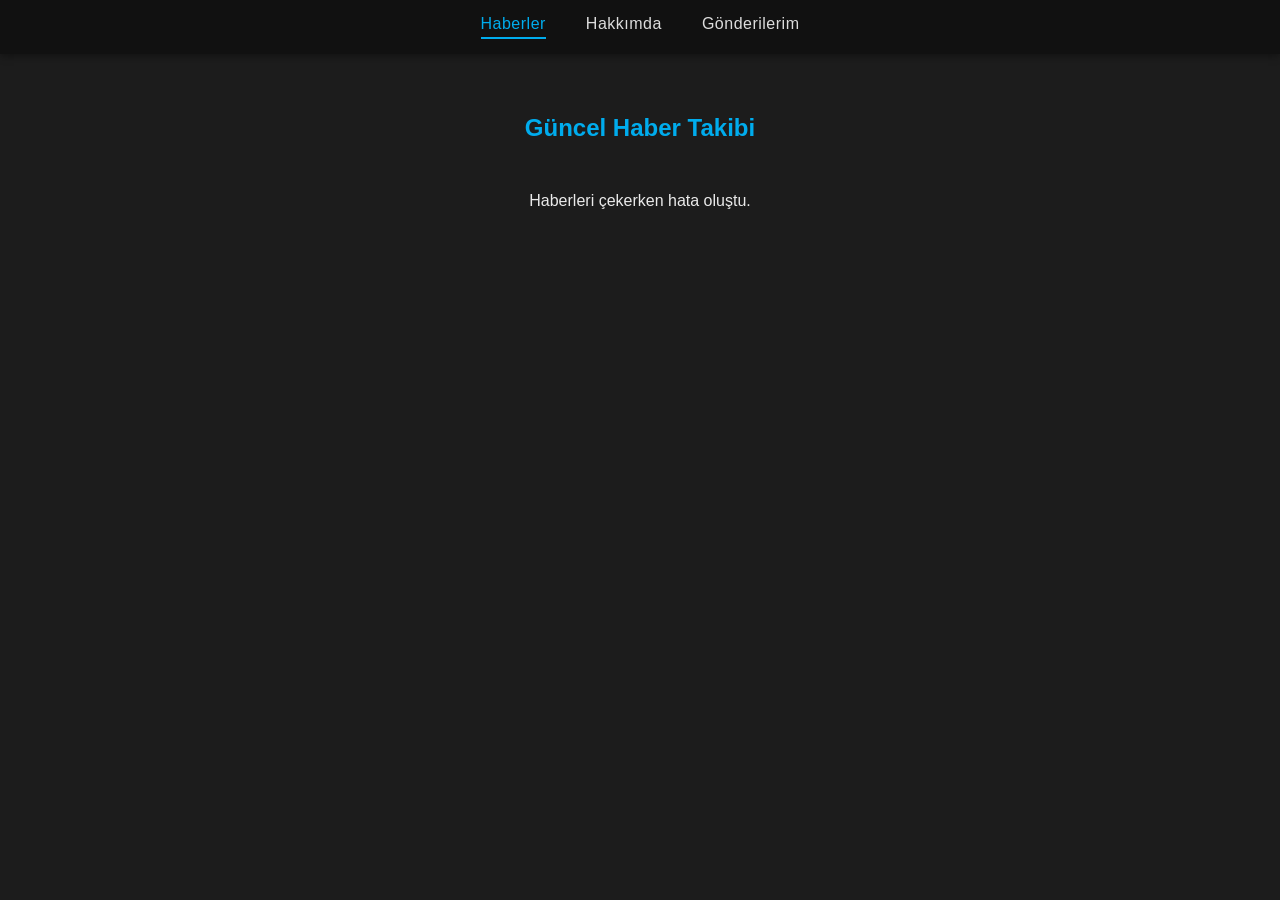
==== index.html @ 0c480c76 "Update index.html" ====
<!DOCTYPE html>
<html lang="tr">
<head>
  <meta charset="UTF-8">
  <meta name="viewport" content="width=device-width, initial-scale=1.0">
  <title>Hamza Dönmez</title>
  <style>
    /* GENEL TARZ */
    body {
      margin: 0;
      font-family: "Inter", "Segoe UI", Arial, sans-serif;
      background-color: #1c1c1c;
      color: #eaeaea;
    }

    /* ÜST BAR */
    nav {
      background-color: #111;
      padding: 15px 40px;
      display: flex;
      justify-content: center;
      align-items: center;
      box-shadow: 0 2px 8px rgba(0,0,0,0.4);
      position: sticky;
      top: 0;
      z-index: 100;
    }

    nav ul {
      list-style: none;
      display: flex;
      gap: 40px;
      margin: 0;
      padding: 0;
    }

    nav ul li {
      cursor: pointer;
      font-weight: 500;
      letter-spacing: 0.5px;
      transition: color 0.3s, transform 0.2s;
      color: #ddd;
    }

    nav ul li:hover {
      color: #00aced;
      transform: translateY(-2px);
    }

    nav ul li.active {
      color: #00aced;
      border-bottom: 2px solid #00aced;
      padding-bottom: 4px;
    }

    /* İÇERİK */
    .content {
      max-width: 1000px;
      margin: 60px auto;
      padding: 0 20px;
      text-align: center;
    }

    section {
      display: none;
      animation: fadeIn 0.4s ease;
    }

    section.active {
      display: block;
    }

    @keyframes fadeIn {
      from {opacity: 0;}
      to {opacity: 1;}
    }

    /* HABERLER */
    .news {
      display: grid;
      grid-template-columns: repeat(auto-fit, minmax(280px, 1fr));
      gap: 25px;
      margin-top: 30px;
    }

    .news-item {
      background: #2a2a2a;
      border-radius: 12px;
      padding: 20px;
      text-align: left;
      box-shadow: 0 3px 10px rgba(0,0,0,0.3);
      transition: transform 0.2s, background 0.2s;
    }

    .news-item:hover {
      background: #333;
      transform: translateY(-4px);
    }

    .news-item h3 {
      margin-top: 0;
      color: #00aced;
    }

    .news-item a {
      color: #00aced;
      text-decoration: none;
    }

    .news-item img {
      width: 100%;
      border-radius: 10px;
      margin-top: 10px;
    }

    .news-item p {
      color: #ccc;
      line-height: 1.4em;
    }

    h1 {
      color: #00aced;
      font-weight: 600;
      margin-bottom: 20px;
    }

    p {
      line-height: 1.6em;
    }
  </style>
</head>
<body>

  <nav>
    <ul>
      <li class="active" data-target="home">Haberler</li>
      <li data-target="about">Hakkımda</li>
      <li data-target="posts">Gönderilerim</li>
    </ul>
  </nav>

  <div class="content">
    <section id="home" class="active">
      <h1>Güncel Haber Takibi</h1>
      <div class="news" id="news"></div>
    </section>

    <section id="about">
      <h1>Hakkımda</h1>
      <p>Ben Hamza Dönmez. 21 yaşındayım. Erzincan Üniversitesi Bilgisayar Programcılığı okuyorum. Programlamaya, oyun geliştirmeye ve veri analistliğine ilgim var. Kendimi bu alanlarda geliştirmeye çalışıyorum.</p>
    </section>

    <section id="posts">
      <h1>Gönderilerim</h1>
      <a href="https://github.com/HamzaDonmez/Gemini-Voice-AI-Assistant" target="_blank">Gemini AI Voice Assistant</a><br>
      <a href="https://github.com/HamzaDonmez/GEMAID" target="_blank">GEMAID</a>
    </section>
  </div>

  <script>
    // --- SEKME GEÇİŞLERİ ---
    const navItems = document.querySelectorAll("nav ul li");
    const sections = document.querySelectorAll("section");

    navItems.forEach(item => {
      item.addEventListener("click", () => {
        navItems.forEach(i => i.classList.remove("active"));
        item.classList.add("active");

        const target = item.dataset.target;
        sections.forEach(sec => {
          sec.classList.remove("active");
          if (sec.id === target) sec.classList.add("active");
        });
      });
    });

    // --- WORLDNEWSAPI İLE HABERLER ---
    const newsContainer = document.getElementById("news");

    async function fetchNews() {
      const API_KEY = "bf2fea9112834c2fb6b176d1b95b6057"
      const url = `https://api.worldnewsapi.com/search-news?api-key=${API_KEY}&source-country=tr&language=tr&text=uzay%20OR%20teknoloji%20OR%20yapay%20zeka`;

      try {
        const res = await fetch(url);
        const data = await res.json();

        if (!data.news || data.news.length === 0) {
          newsContainer.innerHTML = "<p>Haber bulunamadı.</p>";
          return;
        }

        newsContainer.innerHTML = data.news.map(article => `
          <div class="news-item">
            <h3><a href="${article.url}" target="_blank">${article.title}</a></h3>
            <p>${article.text ? article.text.slice(0, 180) + "..." : ""}</p>
            ${article.image ? `<img src="${article.image}" alt="">` : ""}
          </div>
        `).join("");

      } catch (err) {
        console.error(err);
        newsContainer.innerHTML = "<p>Haberleri çekerken hata oluştu.</p>";
      }
    }

    fetchNews();
    setInterval(fetchNews, 600000);
  </script>

</body>
</html>
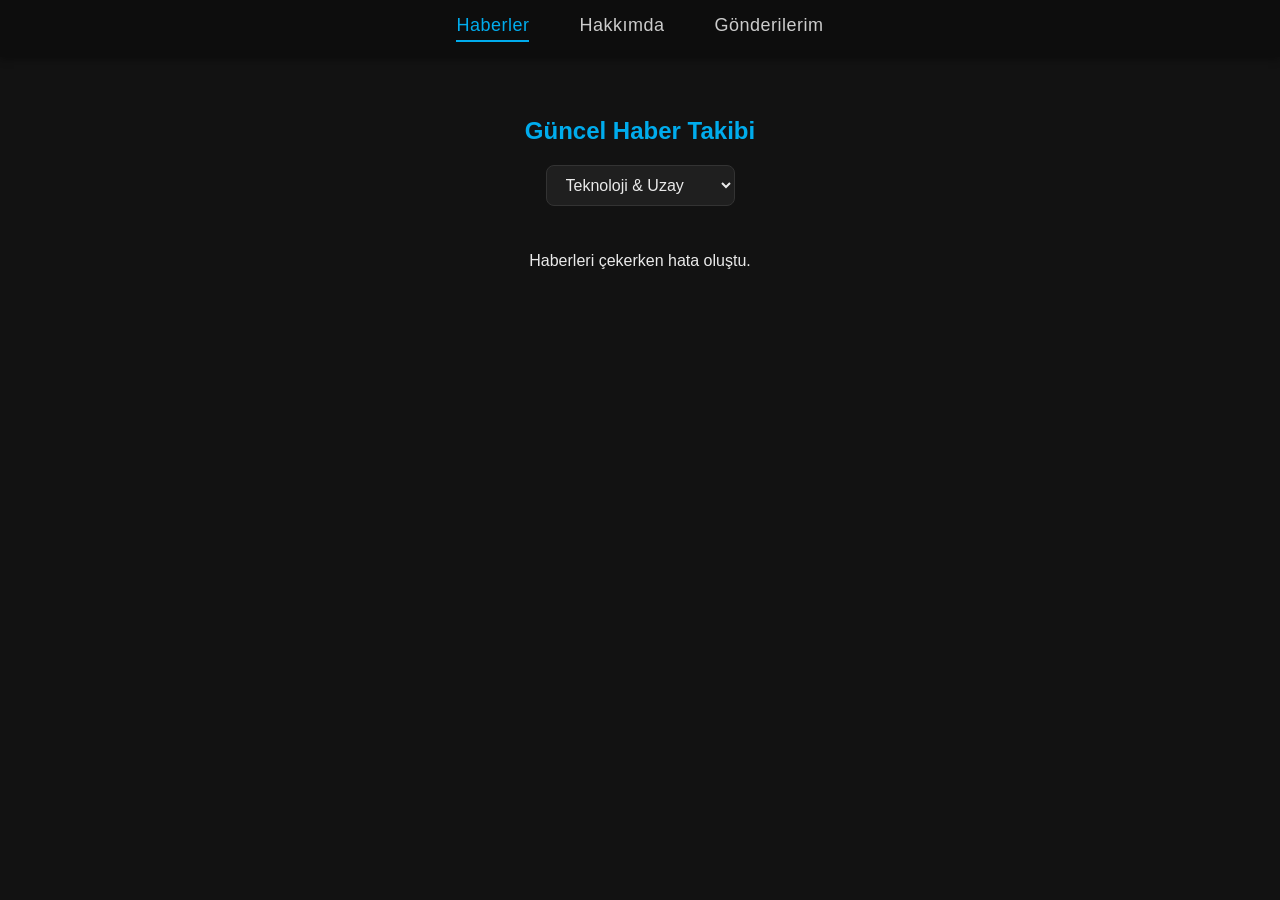
==== commit 8cbe29b9: "Update index.html" ====
--- a/index.html
+++ b/index.html
@@ -5,17 +5,15 @@
   <meta name="viewport" content="width=device-width, initial-scale=1.0">
   <title>Hamza Dönmez</title>
   <style>
-    /* GENEL TARZ */
     body {
       margin: 0;
       font-family: "Inter", "Segoe UI", Arial, sans-serif;
-      background-color: #1c1c1c;
+      background-color: #121212;
       color: #eaeaea;
     }
 
-    /* ÜST BAR */
     nav {
-      background-color: #111;
+      background-color: #0d0d0d;
       padding: 15px 40px;
       display: flex;
       justify-content: center;
@@ -29,7 +27,7 @@
     nav ul {
       list-style: none;
       display: flex;
-      gap: 40px;
+      gap: 50px;
       margin: 0;
       padding: 0;
     }
@@ -39,7 +37,8 @@
       font-weight: 500;
       letter-spacing: 0.5px;
       transition: color 0.3s, transform 0.2s;
-      color: #ddd;
+      color: #ccc;
+      font-size: 18px;
     }
 
     nav ul li:hover {
@@ -53,9 +52,8 @@
       padding-bottom: 4px;
     }
 
-    /* İÇERİK */
     .content {
-      max-width: 1000px;
+      max-width: 900px;
       margin: 60px auto;
       padding: 0 20px;
       text-align: center;
@@ -75,25 +73,37 @@
       to {opacity: 1;}
     }
 
-    /* HABERLER */
+    .filter {
+      margin-bottom: 25px;
+    }
+
+    .filter select {
+      background: #1f1f1f;
+      color: #eaeaea;
+      border: 1px solid #333;
+      padding: 10px 15px;
+      border-radius: 8px;
+      font-size: 16px;
+    }
+
     .news {
-      display: grid;
-      grid-template-columns: repeat(auto-fit, minmax(280px, 1fr));
+      display: flex;
+      flex-direction: column;
       gap: 25px;
       margin-top: 30px;
     }
 
     .news-item {
-      background: #2a2a2a;
+      background: #1e1e1e;
       border-radius: 12px;
-      padding: 20px;
+      padding: 25px;
       text-align: left;
       box-shadow: 0 3px 10px rgba(0,0,0,0.3);
       transition: transform 0.2s, background 0.2s;
     }
 
     .news-item:hover {
-      background: #333;
+      background: #252525;
       transform: translateY(-4px);
     }
 
@@ -110,12 +120,13 @@
     .news-item img {
       width: 100%;
       border-radius: 10px;
-      margin-top: 10px;
+      margin-top: 15px;
     }
 
     .news-item p {
-      color: #ccc;
-      line-height: 1.4em;
+      color: #bbb;
+      line-height: 1.6em;
+      margin-top: 8px;
     }
 
     h1 {
@@ -124,9 +135,6 @@
       margin-bottom: 20px;
     }
 
-    p {
-      line-height: 1.6em;
-    }
   </style>
 </head>
 <body>
@@ -142,6 +150,17 @@
   <div class="content">
     <section id="home" class="active">
       <h1>Güncel Haber Takibi</h1>
+
+      <div class="filter">
+        <select id="categorySelect">
+          <option value="uzay OR teknoloji OR yapay zeka">Teknoloji & Uzay</option>
+          <option value="bilim OR keşif OR araştırma">Bilim</option>
+          <option value="programlama OR yazılım OR kodlama">Programlama</option>
+          <option value="yapay zeka OR makine öğrenmesi OR robotik">Yapay Zeka</option>
+          <option value="internet OR siber güvenlik OR dijital">İnternet & Güvenlik</option>
+        </select>
+      </div>
+
       <div class="news" id="news"></div>
     </section>
 
@@ -158,7 +177,6 @@
   </div>
 
   <script>
-    // --- SEKME GEÇİŞLERİ ---
     const navItems = document.querySelectorAll("nav ul li");
     const sections = document.querySelectorAll("section");
 
@@ -166,7 +184,6 @@
       item.addEventListener("click", () => {
         navItems.forEach(i => i.classList.remove("active"));
         item.classList.add("active");
-
         const target = item.dataset.target;
         sections.forEach(sec => {
           sec.classList.remove("active");
@@ -175,12 +192,12 @@
       });
     });
 
-    // --- WORLDNEWSAPI İLE HABERLER ---
     const newsContainer = document.getElementById("news");
-
-    async function fetchNews() {
-      const API_KEY = "bf2fea9112834c2fb6b176d1b95b6057"
-      const url = `https://api.worldnewsapi.com/search-news?api-key=${API_KEY}&source-country=tr&language=tr&text=uzay%20OR%20teknoloji%20OR%20yapay%20zeka`;
+    const categorySelect = document.getElementById("categorySelect");
+
+    async function fetchNews(topic) {
+      const API_KEY = "bf2fea9112834c2fb6b176d1b95b6057";
+      const url = `https://api.worldnewsapi.com/search-news?api-key=${API_KEY}&source-country=tr&language=tr&text=${encodeURIComponent(topic)}`;
 
       try {
         const res = await fetch(url);
@@ -194,7 +211,7 @@
         newsContainer.innerHTML = data.news.map(article => `
           <div class="news-item">
             <h3><a href="${article.url}" target="_blank">${article.title}</a></h3>
-            <p>${article.text ? article.text.slice(0, 180) + "..." : ""}</p>
+            <p>${article.text ? article.text.slice(0, 220) + "..." : ""}</p>
             ${article.image ? `<img src="${article.image}" alt="">` : ""}
           </div>
         `).join("");
@@ -205,8 +222,12 @@
       }
     }
 
-    fetchNews();
-    setInterval(fetchNews, 600000);
+    categorySelect.addEventListener("change", (e) => {
+      fetchNews(e.target.value);
+    });
+
+    fetchNews(categorySelect.value);
+    setInterval(() => fetchNews(categorySelect.value), 600000);
   </script>
 
 </body>
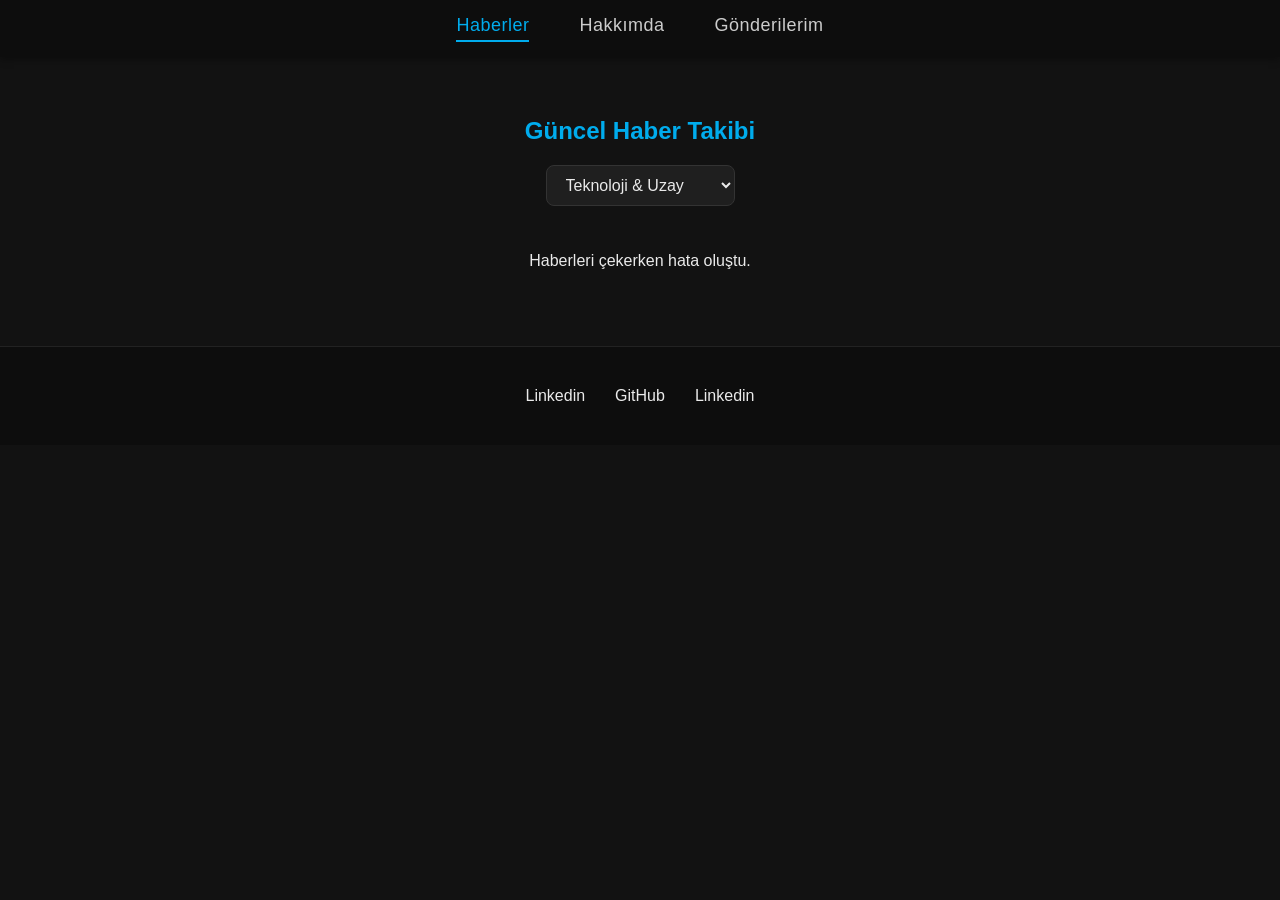
==== commit 060f293d: "Enhance index.html with project cards and footer links Added project cards for Gemini AI Voice Assis" ====
--- a/index.html
+++ b/index.html
@@ -134,7 +134,57 @@
       font-weight: 600;
       margin-bottom: 20px;
     }
-
+    .project-card{
+      background: #1e1e1e;
+      border-radius: 10px;
+      padding: 20px;
+      margin: 15px 0;
+      box-shadow: 0 3px 8px rgb(0,0,0,0.3);
+      transition: all 0.2s ease;
+      text-align: left;
+    }
+    .project-card:hover{
+      background: #252525;
+      transform: translateY(-3px);
+    }
+    .project-card a{
+      color: #**aced;
+      font-weight: 600;
+      font-size: 18px;
+      text-decoration: none;
+    }
+    .project-card p {
+      color: #bbb;
+      margin-top : 6px;
+      font-size: 15px;
+    }
+    footer{
+      background: #0d0d0d;
+      text-align: center;
+      padding: 40px 20px;
+      margin-top: 60px;
+      border-top: 1px solid #222;
+    }
+    footer h2{
+      color: #00aced;
+      font-weight: 600;
+      margin-bottom: 15px;
+    }
+    footer .links{
+      display: flex;
+      justify-content: center;
+      gap: 30px;
+      flex-wrap: wrap;
+    }
+    footer .links a {
+      color: #eaeaea;
+      text-decoration: none;
+      font-size: 16px;
+      transition: color 0.2s;
+    }
+    footer .links a:hover {
+    color: #00aced;
+    }
   </style>
 </head>
 <body>
@@ -171,8 +221,13 @@
 
     <section id="posts">
       <h1>Gönderilerim</h1>
-      <a href="https://github.com/HamzaDonmez/Gemini-Voice-AI-Assistant" target="_blank">Gemini AI Voice Assistant</a><br>
-      <a href="https://github.com/HamzaDonmez/GEMAID" target="_blank">GEMAID</a>
+      <div class= "project-card">
+        <a href="https://github.com/HamzaDonmez/Gemini-Voice-AI-Assistant" target="_blank"> Gemini AI Voice Assistant </a>
+        <p> Yapay Zeka Tabanlı Sesli Asistan Projesi</p>
+      </div>
+      <div class= "project-card">
+        <a href="https://github.com/HamzaDonmez/GEMAID" target="_blank">GEMAID</a>
+        <p>Yapay Zeka Asistan</p>
     </section>
   </div>
 
@@ -230,5 +285,11 @@
     setInterval(() => fetchNews(categorySelect.value), 600000);
   </script>
 
+  <footer>
+    <div class="links">
+      <a href=https:"//www.linkedin.com/in/hamza-d%C3%B6nmez-4907b9383">Linkedin</a>
+      <a href=https:"https://github.com/HamzaDonmez">GitHub</a>
+      <a href=https:"mailto:hamzadonmez53@gmail.com">Linkedin</a>
+  </footer>
 </body>
 </html>
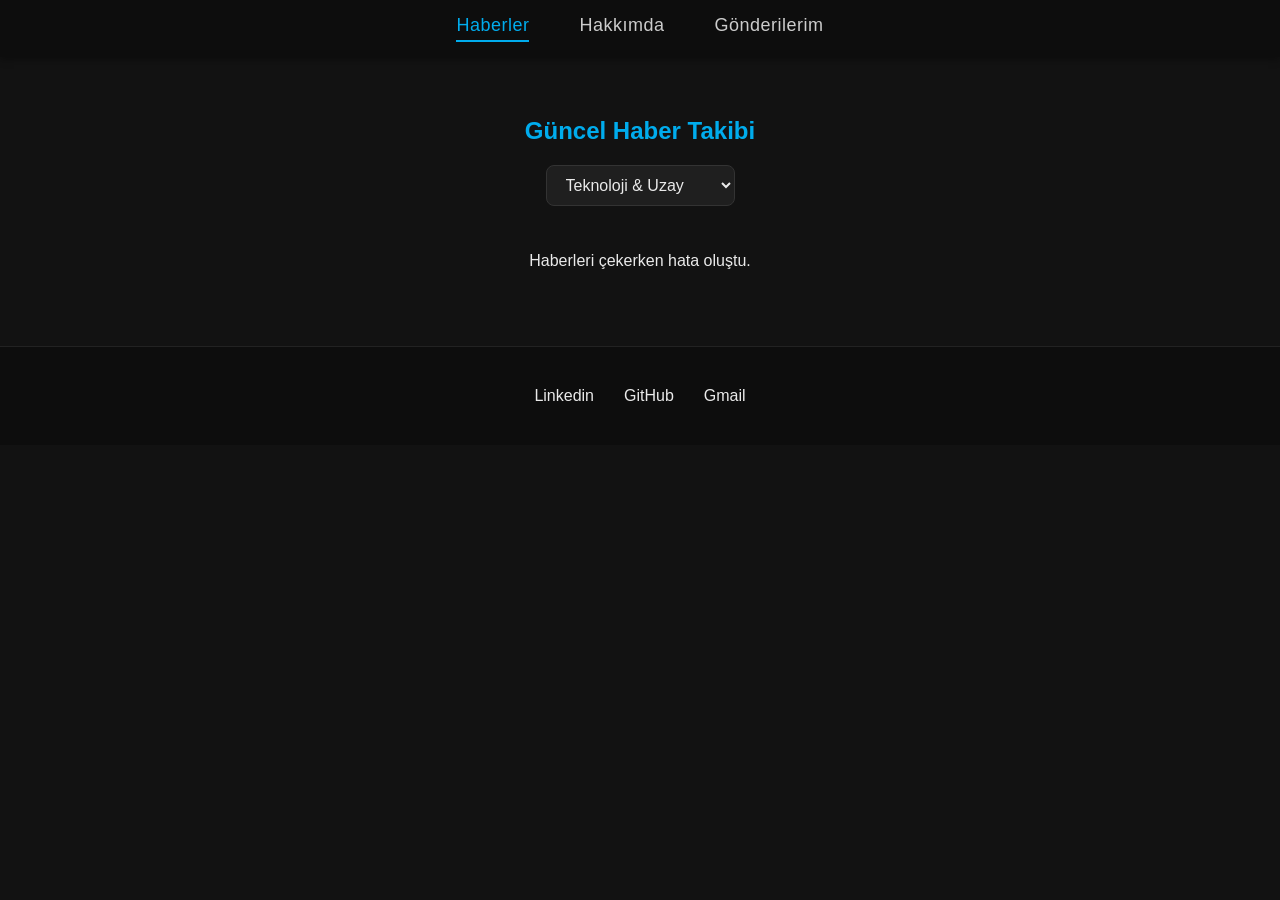
==== commit f24b7ffa: "Update index.html" ====
--- a/index.html
+++ b/index.html
@@ -289,7 +289,7 @@
     <div class="links">
       <a href=https:"//www.linkedin.com/in/hamza-d%C3%B6nmez-4907b9383">Linkedin</a>
       <a href=https:"https://github.com/HamzaDonmez">GitHub</a>
-      <a href=https:"mailto:hamzadonmez53@gmail.com">Linkedin</a>
+      <a href=https:"mailto:hamzadonmez53@gmail.com">Gmail</a>
   </footer>
 </body>
 </html>
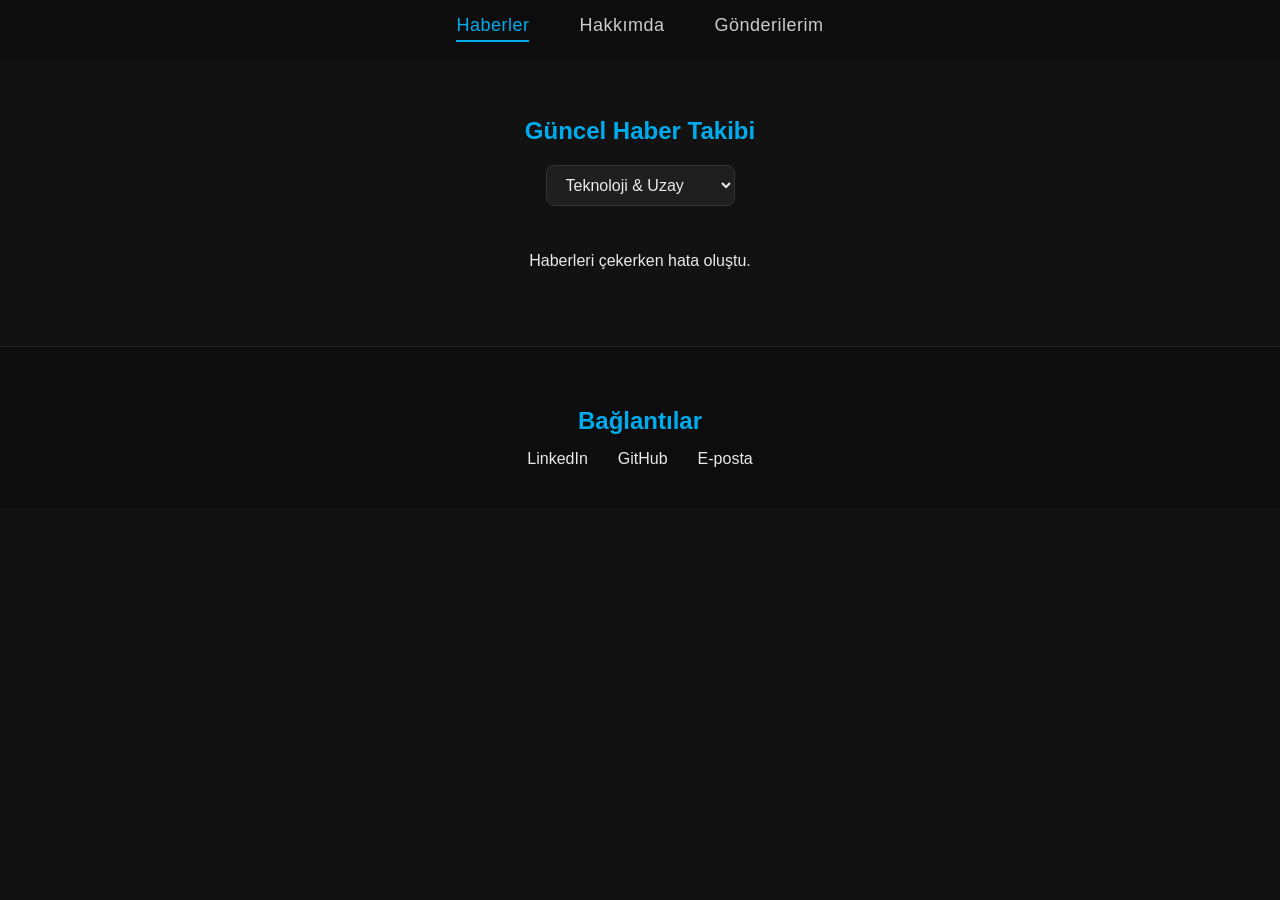
==== commit 9acf6c36: "Update index.html" ====
--- a/index.html
+++ b/index.html
@@ -285,11 +285,13 @@
     setInterval(() => fetchNews(categorySelect.value), 600000);
   </script>
 
-  <footer>
-    <div class="links">
-      <a href=https:"//www.linkedin.com/in/hamza-d%C3%B6nmez-4907b9383">Linkedin</a>
-      <a href=https:"https://github.com/HamzaDonmez">GitHub</a>
-      <a href=https:"mailto:hamzadonmez53@gmail.com">Gmail</a>
-  </footer>
+<footer>
+  <h2>Bağlantılar</h2>
+  <div class="links">
+    <a href="https://www.linkedin.com/in/hamza-d%C3%B6nmez-4907b9383" target="_blank">LinkedIn</a>
+    <a href="https://github.com/HamzaDonmez" target="_blank">GitHub</a>
+    <a href="mailto:hamzadonmez53@gmail.com">E-posta</a>
+  </div>
+</footer>
 </body>
 </html>
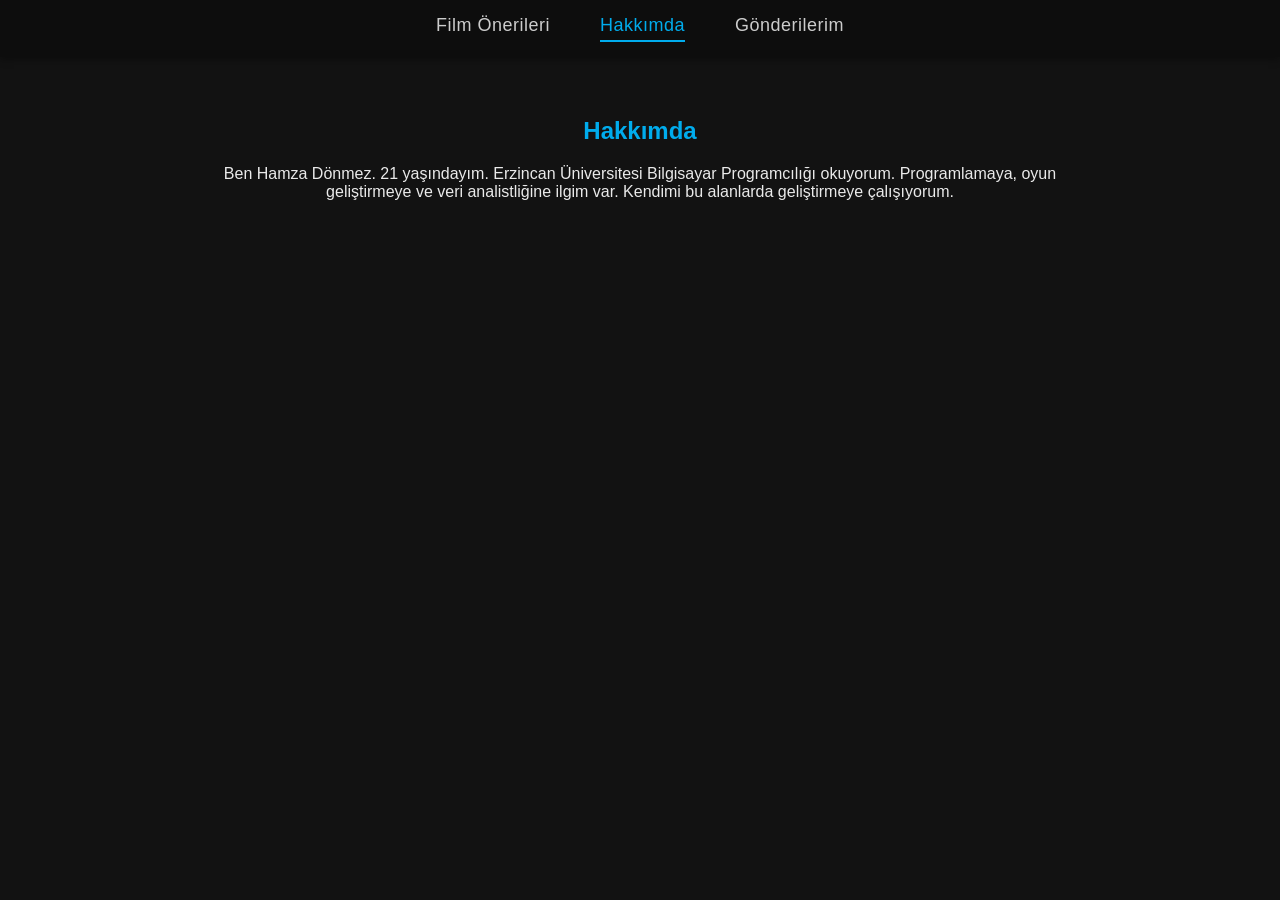
==== commit 370ed8b4: "Update index.html" ====
--- a/index.html
+++ b/index.html
@@ -73,117 +73,106 @@
       to {opacity: 1;}
     }
 
-    .filter {
-      margin-bottom: 25px;
-    }
-
-    .filter select {
-      background: #1f1f1f;
-      color: #eaeaea;
-      border: 1px solid #333;
-      padding: 10px 15px;
-      border-radius: 8px;
-      font-size: 16px;
-    }
-
-    .news {
-      display: flex;
-      flex-direction: column;
-      gap: 25px;
-      margin-top: 30px;
-    }
-
-    .news-item {
-      background: #1e1e1e;
-      border-radius: 12px;
-      padding: 25px;
-      text-align: left;
-      box-shadow: 0 3px 10px rgba(0,0,0,0.3);
-      transition: transform 0.2s, background 0.2s;
-    }
-
-    .news-item:hover {
-      background: #252525;
-      transform: translateY(-4px);
-    }
-
-    .news-item h3 {
-      margin-top: 0;
-      color: #00aced;
-    }
-
-    .news-item a {
-      color: #00aced;
-      text-decoration: none;
-    }
-
-    .news-item img {
-      width: 100%;
-      border-radius: 10px;
-      margin-top: 15px;
-    }
-
-    .news-item p {
-      color: #bbb;
-      line-height: 1.6em;
-      margin-top: 8px;
-    }
-
     h1 {
       color: #00aced;
       font-weight: 600;
       margin-bottom: 20px;
     }
-    .project-card{
+
+    .project-card {
       background: #1e1e1e;
       border-radius: 10px;
       padding: 20px;
       margin: 15px 0;
-      box-shadow: 0 3px 8px rgb(0,0,0,0.3);
+      box-shadow: 0 3px 8px rgba(0,0,0,0.3);
       transition: all 0.2s ease;
       text-align: left;
     }
-    .project-card:hover{
+
+    .project-card:hover {
       background: #252525;
       transform: translateY(-3px);
     }
-    .project-card a{
-      color: #**aced;
+
+    .project-card a {
+      color: #00aced;
       font-weight: 600;
       font-size: 18px;
       text-decoration: none;
     }
+
     .project-card p {
       color: #bbb;
-      margin-top : 6px;
+      margin-top: 6px;
       font-size: 15px;
     }
-    footer{
+
+    footer {
       background: #0d0d0d;
       text-align: center;
       padding: 40px 20px;
       margin-top: 60px;
       border-top: 1px solid #222;
     }
-    footer h2{
+
+    footer h2 {
       color: #00aced;
       font-weight: 600;
       margin-bottom: 15px;
     }
-    footer .links{
+
+    footer .links {
       display: flex;
       justify-content: center;
       gap: 30px;
       flex-wrap: wrap;
     }
+
     footer .links a {
       color: #eaeaea;
       text-decoration: none;
       font-size: 16px;
       transition: color 0.2s;
     }
+
     footer .links a:hover {
-    color: #00aced;
+      color: #00aced;
+    }
+
+    /* Film önerileri */
+    .category {
+      margin-top: 40px;
+      text-align: left;
+    }
+
+    .category h2 {
+      color: #00aced;
+      margin-bottom: 15px;
+    }
+
+    .films {
+      display: grid;
+      grid-template-columns: repeat(auto-fit, minmax(250px, 1fr));
+      gap: 15px;
+    }
+
+    .film-card {
+      background: #1e1e1e;
+      border-radius: 10px;
+      padding: 15px;
+      box-shadow: 0 2px 8px rgba(0,0,0,0.3);
+      transition: background 0.2s, transform 0.2s;
+    }
+
+    .film-card:hover {
+      background: #252525;
+      transform: translateY(-3px);
+    }
+
+    .film-card a {
+      color: #00aced;
+      font-weight: 500;
+      text-decoration: none;
     }
   </style>
 </head>
@@ -191,107 +180,132 @@
 
   <nav>
     <ul>
-      <li class="active" data-target="home">Haberler</li>
-      <li data-target="about">Hakkımda</li>
+      <li data-target="films">Film Önerileri</li>
+      <li class="active" data-target="about">Hakkımda</li>
       <li data-target="posts">Gönderilerim</li>
     </ul>
   </nav>
 
   <div class="content">
-    <section id="home" class="active">
-      <h1>Güncel Haber Takibi</h1>
-
-      <div class="filter">
-        <select id="categorySelect">
-          <option value="uzay OR teknoloji OR yapay zeka">Teknoloji & Uzay</option>
-          <option value="bilim OR keşif OR araştırma">Bilim</option>
-          <option value="programlama OR yazılım OR kodlama">Programlama</option>
-          <option value="yapay zeka OR makine öğrenmesi OR robotik">Yapay Zeka</option>
-          <option value="internet OR siber güvenlik OR dijital">İnternet & Güvenlik</option>
-        </select>
-      </div>
-
-      <div class="news" id="news"></div>
-    </section>
-
-    <section id="about">
+    <section id="about" class="active">
       <h1>Hakkımda</h1>
       <p>Ben Hamza Dönmez. 21 yaşındayım. Erzincan Üniversitesi Bilgisayar Programcılığı okuyorum. Programlamaya, oyun geliştirmeye ve veri analistliğine ilgim var. Kendimi bu alanlarda geliştirmeye çalışıyorum.</p>
     </section>
 
+    <section id="films">
+      <h1>Film Önerileri</h1>
+
+      <!-- Dram ve Psikoloji -->
+      <div class="category">
+        <h2>Dram ve Psikoloji</h2>
+        <div class="films">
+          <div class="film-card"><a href="https://www.imdb.com/title/tt0095953/" target="_blank">Rain Man</a></div>
+          <div class="film-card"><a href="https://www.imdb.com/title/tt1130884/" target="_blank">Shutter Island</a></div>
+          <div class="film-card"><a href="https://www.imdb.com/title/tt0758758/" target="_blank">Into the Wild</a></div>
+          <div class="film-card"><a href="https://www.imdb.com/title/tt0120689/" target="_blank">The Green Mile</a></div>
+          <div class="film-card"><a href="https://www.imdb.com/title/tt0137523/" target="_blank">Fight Club</a></div>
+          <div class="film-card"><a href="https://www.imdb.com/title/tt0120382/" target="_blank">The Truman Show</a></div>
+          <div class="film-card"><a href="https://www.imdb.com/title/tt0253474/" target="_blank">The Pianist</a></div>
+          <div class="film-card"><a href="https://www.imdb.com/title/tt0109830/" target="_blank">Forrest Gump</a></div>
+          <div class="film-card"><a href="https://www.imdb.com/title/tt0119217/" target="_blank">Good Will Hunting</a></div>
+          <div class="film-card"><a href="https://www.imdb.com/title/tt0268978/" target="_blank">A Beautiful Mind</a></div>
+          <div class="film-card"><a href="https://www.imdb.com/title/tt0169547/" target="_blank">American Beauty</a></div>
+          <div class="film-card"><a href="https://www.imdb.com/title/tt0477348/" target="_blank">No Country for Old Men</a></div>
+          <div class="film-card"><a href="https://www.imdb.com/title/tt0808417/" target="_blank">Persepolis</a></div>
+          <div class="film-card"><a href="https://www.imdb.com/title/tt3901826/" target="_blank">The Breadwinner</a></div>
+          <div class="film-card"><a href="https://www.imdb.com/title/tt0099334/" target="_blank">Cyrano de Bergerac</a></div>
+          <div class="film-card"><a href="https://www.imdb.com/title/tt0050083/" target="_blank">12 Angry Men</a></div>
+          <div class="film-card"><a href="https://www.imdb.com/title/tt0111161/" target="_blank">The Shawshank Redemption</a></div>
+          <div class="film-card"><a href="https://www.imdb.com/title/tt7984734/" target="_blank">The Lighthouse</a></div>
+          <div class="film-card"><a href="https://www.imdb.com/title/tt6751668/" target="_blank">Parasite</a></div>
+        </div>
+      </div>
+
+      <!-- Gerilim ve Gizem -->
+      <div class="category">
+        <h2>Gerilim ve Gizem</h2>
+        <div class="films">
+          <div class="film-card"><a href="https://www.imdb.com/title/tt3460252/" target="_blank">The Hateful Eight</a></div>
+          <div class="film-card"><a href="https://www.imdb.com/title/tt2881698/" target="_blank">Skinwalker Ranch</a></div>
+          <div class="film-card"><a href="https://www.imdb.com/title/tt0119167/" target="_blank">Funny Games (1997)</a></div>
+          <div class="film-card"><a href="https://www.imdb.com/title/tt4263482/" target="_blank">The VVitch</a></div>
+          <div class="film-card"><a href="https://www.imdb.com/title/tt0404032/" target="_blank">The Exorcism of Emily Rose</a></div>
+        </div>
+      </div>
+
+      <!-- Uzay ve Bilim Kurgu -->
+      <div class="category">
+        <h2>Uzay/Uzaylı ve Bilim Kurgu</h2>
+        <div class="films">
+          <div class="film-card"><a href="https://www.imdb.com/title/tt14509110/" target="_blank">No One Will Save You</a></div>
+          <div class="film-card"><a href="https://www.imdb.com/title/tt0756683/" target="_blank">The Man from Earth</a></div>
+          <div class="film-card"><a href="https://www.imdb.com/title/tt0096754/" target="_blank">The Abyss</a></div>
+          <div class="film-card"><a href="https://www.imdb.com/title/tt3659388/" target="_blank">The Martian</a></div>
+          <div class="film-card"><a href="https://www.imdb.com/title/tt0448134/" target="_blank">Sunshine</a></div>
+          <div class="film-card"><a href="https://www.imdb.com/title/tt5442430/" target="_blank">Life</a></div>
+          <div class="film-card"><a href="https://www.imdb.com/title/tt0120184/" target="_blank">Sphere</a></div>
+          <div class="film-card"><a href="https://www.imdb.com/title/tt0118884/" target="_blank">Contact</a></div>
+          <div class="film-card"><a href="https://www.imdb.com/title/tt0119081/" target="_blank">Event Horizon</a></div>
+          <div class="film-card"><a href="https://www.imdb.com/title/tt2543164/" target="_blank">Arrival</a></div>
+          <div class="film-card"><a href="https://www.imdb.com/title/tt1220198/" target="_blank">The Fourth Kind</a></div>
+          <div class="film-card"><a href="https://www.imdb.com/title/tt0286106/" target="_blank">Signs</a></div>
+          <div class="film-card"><a href="https://www.imdb.com/title/tt0078748/" target="_blank">Alien (1979)</a></div>
+          <div class="film-card"><a href="https://www.imdb.com/title/tt0106912/" target="_blank">Fire in the Sky</a></div>
+          <div class="film-card"><a href="https://www.imdb.com/title/tt0285531/" target="_blank">Dreamcatcher</a></div>
+        </div>
+      </div>
+
+      <!-- Savaş ve Tarih -->
+      <div class="category">
+        <h2>Savaş ve Tarih</h2>
+        <div class="films">
+          <div class="film-card"><a href="https://www.imdb.com/title/tt7984766/" target="_blank">The King</a></div>
+          <div class="film-card"><a href="https://www.imdb.com/title/tt11547520/" target="_blank">Kalashnikov</a></div>
+          <div class="film-card"><a href="https://www.imdb.com/title/tt1016150/" target="_blank">All Quiet on the Western Front</a></div>
+          <div class="film-card"><a href="https://www.imdb.com/title/tt0265086/" target="_blank">Black Hawk Down</a></div>
+          <div class="film-card"><a href="https://www.imdb.com/title/tt0363163/" target="_blank">Downfall</a></div>
+          <div class="film-card"><a href="https://www.imdb.com/title/tt0346293/" target="_blank">Hitler: The Rise of Evil</a></div>
+          <div class="film-card"><a href="https://www.imdb.com/title/tt0399295/" target="_blank">Lord of War</a></div>
+          <div class="film-card"><a href="https://www.imdb.com/title/tt0118799/" target="_blank">Life Is Beautiful</a></div>
+          <div class="film-card"><a href="https://www.imdb.com/title/tt0325710/" target="_blank">The Last Samurai</a></div>
+          <div class="film-card"><a href="https://www.imdb.com/title/tt2713180/" target="_blank">Fury</a></div>
+          <div class="film-card"><a href="https://www.imdb.com/title/tt0120815/" target="_blank">Saving Private Ryan</a></div>
+          <div class="film-card"><a href="https://www.imdb.com/title/tt0093105/" target="_blank">Good Morning, Vietnam</a></div>
+          <div class="film-card"><a href="https://www.imdb.com/title/tt31323988/" target="_blank">Mehmed: Fatihler Sultanı</a></div>
+          <div class="film-card"><a href="https://www.imdb.com/title/tt3577058/" target="_blank">Gallipoli</a></div>
+        </div>
+      </div>
+
+      <!-- Aksiyon -->
+      <div class="category">
+        <h2>Aksiyon, Suç ve Distopya</h2>
+        <div class="films">
+          <div class="film-card"><a href="https://www.imdb.com/title/tt0075314/" target="_blank">Taxi Driver</a></div>
+          <div class="film-card"><a href="https://www.imdb.com/title/tt0434409/" target="_blank">V for Vendetta</a></div>
+          <div class="film-card"><a href="https://www.imdb.com/title/tt0086250/" target="_blank">Scarface</a></div>
+          <div class="film-card"><a href="https://www.imdb.com/title/tt0162222/" target="_blank">Cast Away</a></div>
+          <div class="film-card"><a href="https://www.imdb.com/title/tt1853728/" target="_blank">Django Unchained</a></div>
+          <div class="film-card"><a href="https://www.imdb.com/title/tt0110912/" target="_blank">Pulp Fiction</a></div>
+          <div class="film-card"><a href="https://www.imdb.com/title/tt0109506/" target="_blank">The Crow (1994)</a></div>
+          <div class="film-card"><a href="https://www.imdb.com/title/tt0320691/" target="_blank">Underworld</a></div>
+          <div class="film-card"><a href="https://www.imdb.com/title/tt0289043/" target="_blank">28 Days Later</a></div>
+          <div class="film-card"><a href="https://www.imdb.com/title/tt0090163/" target="_blank">Threads</a></div>
+          <div class="film-card"><a href="https://www.imdb.com/title/tt0060196/" target="_blank">The Good, the Bad and the Ugly</a></div>
+        </div>
+      </div>
+
+      <!-- Komedi -->
+      <div class="category">
+        <h2>Komedi</h2>
+        <div class="films">
+          <div class="film-card"><a href="https://www.imdb.com/title/tt0097044/" target="_blank">Chances Are</a></div>
+          <div class="film-card"><a href="https://www.imdb.com/title/tt0387808/" target="_blank">Idiocracy</a></div>
+          <div class="film-card"><a href="https://www.imdb.com/title/tt1645170/" target="_blank">The Dictator</a></div>
+        </div>
+      </div>
+    </section>
+
     <section id="posts">
       <h1>Gönderilerim</h1>
-      <div class= "project-card">
-        <a href="https://github.com/HamzaDonmez/Gemini-Voice-AI-Assistant" target="_blank"> Gemini AI Voice Assistant </a>
-        <p> Yapay Zeka Tabanlı Sesli Asistan Projesi</p>
-      </div>
-      <div class= "project-card">
-        <a href="https://github.com/HamzaDonmez/GEMAID" target="_blank">GEMAID</a>
-        <p>Yapay Zeka Asistan</p>
-    </section>
-  </div>
-
-  <script>
-    const navItems = document.querySelectorAll("nav ul li");
-    const sections = document.querySelectorAll("section");
-
-    navItems.forEach(item => {
-      item.addEventListener("click", () => {
-        navItems.forEach(i => i.classList.remove("active"));
-        item.classList.add("active");
-        const target = item.dataset.target;
-        sections.forEach(sec => {
-          sec.classList.remove("active");
-          if (sec.id === target) sec.classList.add("active");
-        });
-      });
-    });
-
-    const newsContainer = document.getElementById("news");
-    const categorySelect = document.getElementById("categorySelect");
-
-    async function fetchNews(topic) {
-      const API_KEY = "bf2fea9112834c2fb6b176d1b95b6057";
-      const url = `https://api.worldnewsapi.com/search-news?api-key=${API_KEY}&source-country=tr&language=tr&text=${encodeURIComponent(topic)}`;
-
-      try {
-        const res = await fetch(url);
-        const data = await res.json();
-
-        if (!data.news || data.news.length === 0) {
-          newsContainer.innerHTML = "<p>Haber bulunamadı.</p>";
-          return;
-        }
-
-        newsContainer.innerHTML = data.news.map(article => `
-          <div class="news-item">
-            <h3><a href="${article.url}" target="_blank">${article.title}</a></h3>
-            <p>${article.text ? article.text.slice(0, 220) + "..." : ""}</p>
-            ${article.image ? `<img src="${article.image}" alt="">` : ""}
-          </div>
-        `).join("");
-
-      } catch (err) {
-        console.error(err);
-        newsContainer.innerHTML = "<p>Haberleri çekerken hata oluştu.</p>";
-      }
-    }
-
-    categorySelect.addEventListener("change", (e) => {
-      fetchNews(e.target.value);
-    });
-
-    fetchNews(categorySelect.value);
-    setInterval(() => fetchNews(categorySelect.value), 600000);
-  </script>
-
-<footer>
-  <h2>Bağlantılar</h2>
-  <div class="links">
-    <a href="https://www.linkedin.com/in/hamza-d%C3%B6nmez-4907b9383" target="_blank">LinkedIn</a>
-    <a href="https://github.com/HamzaDonmez" target="_blank">GitHub</a>
-    <a href="mailto:hamzadonmez53@gmail.com">E-posta</a>
-  </div>
-</footer>
-</body>
-</html>
+      <div class="project-card">
+        <a href="https://github.com/HamzaDon
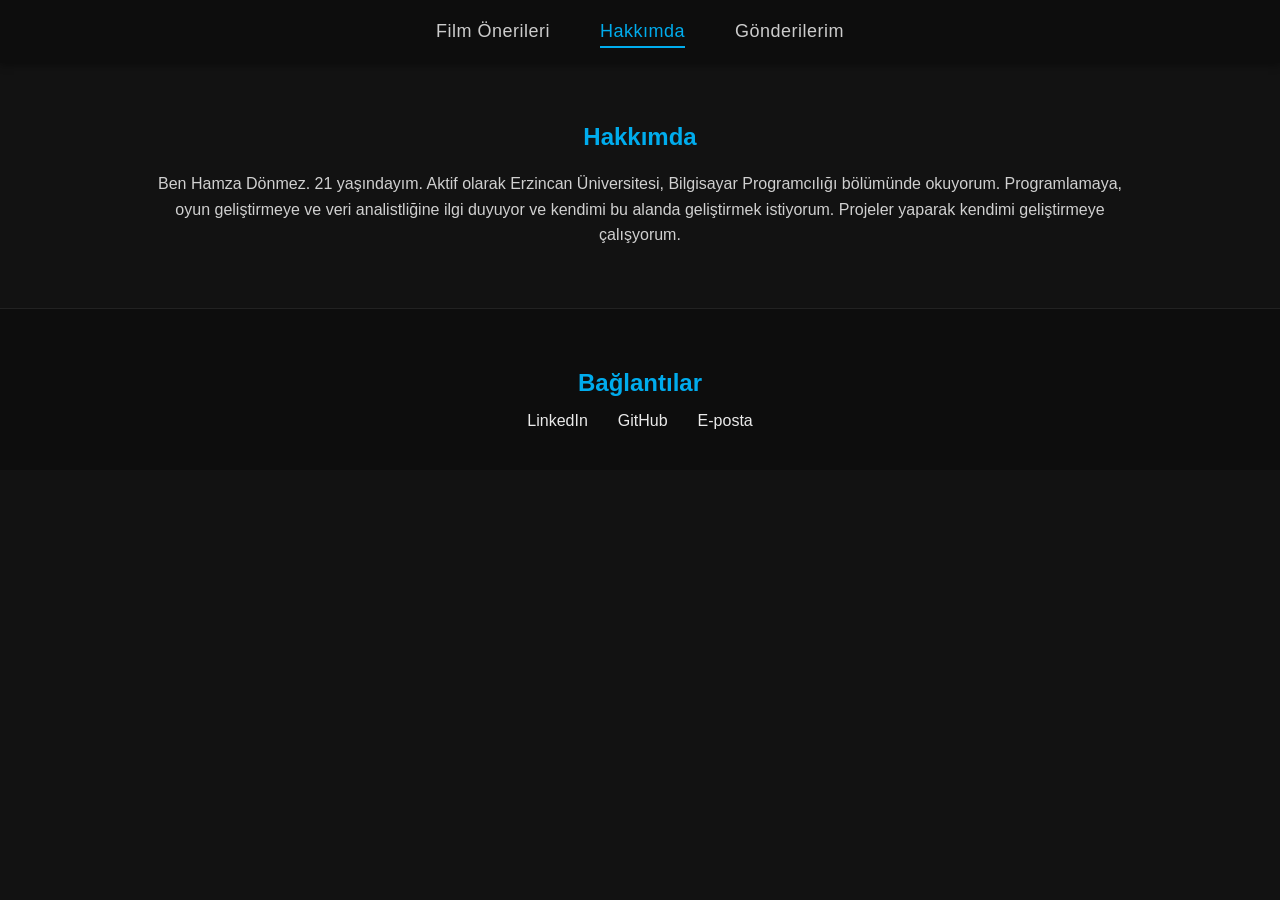
==== commit 43d95849: "Update index.html" ====
--- a/index.html
+++ b/index.html
@@ -1,8 +1,8 @@
 <!DOCTYPE html>
 <html lang="tr">
 <head>
-  <meta charset="UTF-8">
-  <meta name="viewport" content="width=device-width, initial-scale=1.0">
+  <meta charset="UTF-8" />
+  <meta name="viewport" content="width=device-width, initial-scale=1.0"/>
   <title>Hamza Dönmez</title>
   <style>
     body {
@@ -39,6 +39,7 @@
       transition: color 0.3s, transform 0.2s;
       color: #ccc;
       font-size: 18px;
+      padding: 6px 0;
     }
 
     nav ul li:hover {
@@ -53,7 +54,7 @@
     }
 
     .content {
-      max-width: 900px;
+      max-width: 1000px;
       margin: 60px auto;
       padding: 0 20px;
       text-align: center;
@@ -61,7 +62,7 @@
 
     section {
       display: none;
-      animation: fadeIn 0.4s ease;
+      animation: fadeIn 0.35s ease;
     }
 
     section.active {
@@ -77,6 +78,11 @@
       color: #00aced;
       font-weight: 600;
       margin-bottom: 20px;
+    }
+
+    p {
+      color: #d0d0d0;
+      line-height: 1.6;
     }
 
     .project-card {
@@ -147,21 +153,22 @@
 
     .category h2 {
       color: #00aced;
-      margin-bottom: 15px;
+      margin-bottom: 12px;
     }
 
     .films {
       display: grid;
-      grid-template-columns: repeat(auto-fit, minmax(250px, 1fr));
-      gap: 15px;
+      grid-template-columns: repeat(auto-fit, minmax(240px, 1fr));
+      gap: 12px;
     }
 
     .film-card {
       background: #1e1e1e;
       border-radius: 10px;
-      padding: 15px;
+      padding: 12px;
       box-shadow: 0 2px 8px rgba(0,0,0,0.3);
       transition: background 0.2s, transform 0.2s;
+      text-align: left;
     }
 
     .film-card:hover {
@@ -173,6 +180,13 @@
       color: #00aced;
       font-weight: 500;
       text-decoration: none;
+      display: inline-block;
+    }
+
+    /* Responsive adjustments */
+    @media (max-width: 600px) {
+      nav ul { gap: 18px; }
+      .content { margin: 30px 12px; }
     }
   </style>
 </head>
@@ -187,110 +201,111 @@
   </nav>
 
   <div class="content">
+
     <section id="about" class="active">
       <h1>Hakkımda</h1>
-      <p>Ben Hamza Dönmez. 21 yaşındayım. Erzincan Üniversitesi Bilgisayar Programcılığı okuyorum. Programlamaya, oyun geliştirmeye ve veri analistliğine ilgim var. Kendimi bu alanlarda geliştirmeye çalışıyorum.</p>
+      <p>Ben Hamza Dönmez. 21 yaşındayım. Aktif olarak Erzincan Üniversitesi, Bilgisayar Programcılığı bölümünde okuyorum. Programlamaya, oyun geliştirmeye ve veri analistliğine ilgi duyuyor ve kendimi bu alanda geliştirmek istiyorum. Projeler yaparak kendimi geliştirmeye çalışyorum. </p>
     </section>
+
 
     <section id="films">
       <h1>Film Önerileri</h1>
 
-      <!-- Dram ve Psikoloji -->
+
       <div class="category">
         <h2>Dram ve Psikoloji</h2>
         <div class="films">
-          <div class="film-card"><a href="https://www.imdb.com/title/tt0095953/" target="_blank">Rain Man</a></div>
-          <div class="film-card"><a href="https://www.imdb.com/title/tt1130884/" target="_blank">Shutter Island</a></div>
-          <div class="film-card"><a href="https://www.imdb.com/title/tt0758758/" target="_blank">Into the Wild</a></div>
-          <div class="film-card"><a href="https://www.imdb.com/title/tt0120689/" target="_blank">The Green Mile</a></div>
-          <div class="film-card"><a href="https://www.imdb.com/title/tt0137523/" target="_blank">Fight Club</a></div>
-          <div class="film-card"><a href="https://www.imdb.com/title/tt0120382/" target="_blank">The Truman Show</a></div>
-          <div class="film-card"><a href="https://www.imdb.com/title/tt0253474/" target="_blank">The Pianist</a></div>
-          <div class="film-card"><a href="https://www.imdb.com/title/tt0109830/" target="_blank">Forrest Gump</a></div>
-          <div class="film-card"><a href="https://www.imdb.com/title/tt0119217/" target="_blank">Good Will Hunting</a></div>
-          <div class="film-card"><a href="https://www.imdb.com/title/tt0268978/" target="_blank">A Beautiful Mind</a></div>
-          <div class="film-card"><a href="https://www.imdb.com/title/tt0169547/" target="_blank">American Beauty</a></div>
-          <div class="film-card"><a href="https://www.imdb.com/title/tt0477348/" target="_blank">No Country for Old Men</a></div>
-          <div class="film-card"><a href="https://www.imdb.com/title/tt0808417/" target="_blank">Persepolis</a></div>
-          <div class="film-card"><a href="https://www.imdb.com/title/tt3901826/" target="_blank">The Breadwinner</a></div>
-          <div class="film-card"><a href="https://www.imdb.com/title/tt0099334/" target="_blank">Cyrano de Bergerac</a></div>
-          <div class="film-card"><a href="https://www.imdb.com/title/tt0050083/" target="_blank">12 Angry Men</a></div>
-          <div class="film-card"><a href="https://www.imdb.com/title/tt0111161/" target="_blank">The Shawshank Redemption</a></div>
-          <div class="film-card"><a href="https://www.imdb.com/title/tt7984734/" target="_blank">The Lighthouse</a></div>
-          <div class="film-card"><a href="https://www.imdb.com/title/tt6751668/" target="_blank">Parasite</a></div>
-        </div>
-      </div>
-
-      <!-- Gerilim ve Gizem -->
+          <div class="film-card"><a href="https://www.imdb.com/title/tt0095953/" target="_blank" rel="noopener">Rain Man</a></div>
+          <div class="film-card"><a href="https://www.imdb.com/title/tt1130884/" target="_blank" rel="noopener">Shutter Island</a></div>
+          <div class="film-card"><a href="https://www.imdb.com/title/tt0758758/" target="_blank" rel="noopener">Into the Wild</a></div>
+          <div class="film-card"><a href="https://www.imdb.com/title/tt0120689/" target="_blank" rel="noopener">Yeşil Yol (The Green Mile)</a></div>
+          <div class="film-card"><a href="https://www.imdb.com/title/tt0137523/" target="_blank" rel="noopener">Fight Club</a></div>
+          <div class="film-card"><a href="https://www.imdb.com/title/tt0120382/" target="_blank" rel="noopener">Truman Show</a></div>
+          <div class="film-card"><a href="https://www.imdb.com/title/tt0253474/" target="_blank" rel="noopener">The Pianist</a></div>
+          <div class="film-card"><a href="https://www.imdb.com/title/tt0109830/" target="_blank" rel="noopener">Forrest Gump</a></div>
+          <div class="film-card"><a href="https://www.imdb.com/title/tt0119217/" target="_blank" rel="noopener">Good Will Hunting</a></div>
+          <div class="film-card"><a href="https://www.imdb.com/title/tt0268978/" target="_blank" rel="noopener">A Beautiful Mind</a></div>
+          <div class="film-card"><a href="https://www.imdb.com/title/tt0169547/" target="_blank" rel="noopener">American Beauty</a></div>
+          <div class="film-card"><a href="https://www.imdb.com/title/tt0477348/" target="_blank" rel="noopener">No Country for Old Men</a></div>
+          <div class="film-card"><a href="https://www.imdb.com/title/tt0808417/" target="_blank" rel="noopener">Persepolis</a></div>
+          <div class="film-card"><a href="https://www.imdb.com/title/tt3901826/" target="_blank" rel="noopener">The Breadwinner</a></div>
+          <div class="film-card"><a href="https://www.imdb.com/title/tt0099334/" target="_blank" rel="noopener">Cyrano de Bergerac</a></div>
+          <div class="film-card"><a href="https://www.imdb.com/title/tt0050083/" target="_blank" rel="noopener">12 Angry Men</a></div>
+          <div class="film-card"><a href="https://www.imdb.com/title/tt0111161/" target="_blank" rel="noopener">Esaretin Bedeli (The Shawshank Redemption)</a></div>
+          <div class="film-card"><a href="https://www.imdb.com/title/tt7984734/" target="_blank" rel="noopener">The Lighthouse</a></div>
+          <div class="film-card"><a href="https://www.imdb.com/title/tt6751668/" target="_blank" rel="noopener">Parasite</a></div>
+        </div>
+      </div>
+
+
       <div class="category">
         <h2>Gerilim ve Gizem</h2>
         <div class="films">
-          <div class="film-card"><a href="https://www.imdb.com/title/tt3460252/" target="_blank">The Hateful Eight</a></div>
-          <div class="film-card"><a href="https://www.imdb.com/title/tt2881698/" target="_blank">Skinwalker Ranch</a></div>
-          <div class="film-card"><a href="https://www.imdb.com/title/tt0119167/" target="_blank">Funny Games (1997)</a></div>
-          <div class="film-card"><a href="https://www.imdb.com/title/tt4263482/" target="_blank">The VVitch</a></div>
-          <div class="film-card"><a href="https://www.imdb.com/title/tt0404032/" target="_blank">The Exorcism of Emily Rose</a></div>
-        </div>
-      </div>
-
-      <!-- Uzay ve Bilim Kurgu -->
+          <div class="film-card"><a href="https://www.imdb.com/title/tt3460252/" target="_blank" rel="noopener">The Hateful Eight</a></div>
+          <div class="film-card"><a href="https://www.imdb.com/title/tt2881698/" target="_blank" rel="noopener">Skinwalker Ranch</a></div>
+          <div class="film-card"><a href="https://www.imdb.com/title/tt0119167/" target="_blank" rel="noopener">Funny Games (1997)</a></div>
+          <div class="film-card"><a href="https://www.imdb.com/title/tt4263482/" target="_blank" rel="noopener">The VVitch</a></div>
+          <div class="film-card"><a href="https://www.imdb.com/title/tt0404032/" target="_blank" rel="noopener">The Exorcism of Emily Rose</a></div>
+        </div>
+      </div>
+
+
       <div class="category">
         <h2>Uzay/Uzaylı ve Bilim Kurgu</h2>
         <div class="films">
-          <div class="film-card"><a href="https://www.imdb.com/title/tt14509110/" target="_blank">No One Will Save You</a></div>
-          <div class="film-card"><a href="https://www.imdb.com/title/tt0756683/" target="_blank">The Man from Earth</a></div>
-          <div class="film-card"><a href="https://www.imdb.com/title/tt0096754/" target="_blank">The Abyss</a></div>
-          <div class="film-card"><a href="https://www.imdb.com/title/tt3659388/" target="_blank">The Martian</a></div>
-          <div class="film-card"><a href="https://www.imdb.com/title/tt0448134/" target="_blank">Sunshine</a></div>
-          <div class="film-card"><a href="https://www.imdb.com/title/tt5442430/" target="_blank">Life</a></div>
-          <div class="film-card"><a href="https://www.imdb.com/title/tt0120184/" target="_blank">Sphere</a></div>
-          <div class="film-card"><a href="https://www.imdb.com/title/tt0118884/" target="_blank">Contact</a></div>
-          <div class="film-card"><a href="https://www.imdb.com/title/tt0119081/" target="_blank">Event Horizon</a></div>
-          <div class="film-card"><a href="https://www.imdb.com/title/tt2543164/" target="_blank">Arrival</a></div>
-          <div class="film-card"><a href="https://www.imdb.com/title/tt1220198/" target="_blank">The Fourth Kind</a></div>
-          <div class="film-card"><a href="https://www.imdb.com/title/tt0286106/" target="_blank">Signs</a></div>
-          <div class="film-card"><a href="https://www.imdb.com/title/tt0078748/" target="_blank">Alien (1979)</a></div>
-          <div class="film-card"><a href="https://www.imdb.com/title/tt0106912/" target="_blank">Fire in the Sky</a></div>
-          <div class="film-card"><a href="https://www.imdb.com/title/tt0285531/" target="_blank">Dreamcatcher</a></div>
-        </div>
-      </div>
-
-      <!-- Savaş ve Tarih -->
+          <div class="film-card"><a href="https://www.imdb.com/title/tt14509110/" target="_blank" rel="noopener">No One Will Save You</a></div>
+          <div class="film-card"><a href="https://www.imdb.com/title/tt0756683/" target="_blank" rel="noopener">The Man from Earth</a></div>
+          <div class="film-card"><a href="https://www.imdb.com/title/tt0096754/" target="_blank" rel="noopener">The Abyss</a></div>
+          <div class="film-card"><a href="https://www.imdb.com/title/tt3659388/" target="_blank" rel="noopener">The Martian</a></div>
+          <div class="film-card"><a href="https://www.imdb.com/title/tt0448134/" target="_blank" rel="noopener">Sunshine</a></div>
+          <div class="film-card"><a href="https://www.imdb.com/title/tt5442430/" target="_blank" rel="noopener">Life</a></div>
+          <div class="film-card"><a href="https://www.imdb.com/title/tt0120184/" target="_blank" rel="noopener">Sphere</a></div>
+          <div class="film-card"><a href="https://www.imdb.com/title/tt0118884/" target="_blank" rel="noopener">Contact</a></div>
+          <div class="film-card"><a href="https://www.imdb.com/title/tt0119081/" target="_blank" rel="noopener">Event Horizon</a></div>
+          <div class="film-card"><a href="https://www.imdb.com/title/tt2543164/" target="_blank" rel="noopener">Arrival</a></div>
+          <div class="film-card"><a href="https://www.imdb.com/title/tt1220198/" target="_blank" rel="noopener">The Fourth Kind</a></div>
+          <div class="film-card"><a href="https://www.imdb.com/title/tt0286106/" target="_blank" rel="noopener">Signs</a></div>
+          <div class="film-card"><a href="https://www.imdb.com/title/tt0078748/" target="_blank" rel="noopener">Alien (1979)</a></div>
+          <div class="film-card"><a href="https://www.imdb.com/title/tt0106912/" target="_blank" rel="noopener">Fire in the Sky</a></div>
+          <div class="film-card"><a href="https://www.imdb.com/title/tt0285531/" target="_blank" rel="noopener">Dreamcatcher</a></div>
+        </div>
+      </div>
+
       <div class="category">
         <h2>Savaş ve Tarih</h2>
         <div class="films">
-          <div class="film-card"><a href="https://www.imdb.com/title/tt7984766/" target="_blank">The King</a></div>
-          <div class="film-card"><a href="https://www.imdb.com/title/tt11547520/" target="_blank">Kalashnikov</a></div>
-          <div class="film-card"><a href="https://www.imdb.com/title/tt1016150/" target="_blank">All Quiet on the Western Front</a></div>
-          <div class="film-card"><a href="https://www.imdb.com/title/tt0265086/" target="_blank">Black Hawk Down</a></div>
-          <div class="film-card"><a href="https://www.imdb.com/title/tt0363163/" target="_blank">Downfall</a></div>
-          <div class="film-card"><a href="https://www.imdb.com/title/tt0346293/" target="_blank">Hitler: The Rise of Evil</a></div>
-          <div class="film-card"><a href="https://www.imdb.com/title/tt0399295/" target="_blank">Lord of War</a></div>
-          <div class="film-card"><a href="https://www.imdb.com/title/tt0118799/" target="_blank">Life Is Beautiful</a></div>
-          <div class="film-card"><a href="https://www.imdb.com/title/tt0325710/" target="_blank">The Last Samurai</a></div>
-          <div class="film-card"><a href="https://www.imdb.com/title/tt2713180/" target="_blank">Fury</a></div>
-          <div class="film-card"><a href="https://www.imdb.com/title/tt0120815/" target="_blank">Saving Private Ryan</a></div>
-          <div class="film-card"><a href="https://www.imdb.com/title/tt0093105/" target="_blank">Good Morning, Vietnam</a></div>
-          <div class="film-card"><a href="https://www.imdb.com/title/tt31323988/" target="_blank">Mehmed: Fatihler Sultanı</a></div>
-          <div class="film-card"><a href="https://www.imdb.com/title/tt3577058/" target="_blank">Gallipoli</a></div>
-        </div>
-      </div>
-
-      <!-- Aksiyon -->
+          <div class="film-card"><a href="https://www.imdb.com/title/tt7984766/" target="_blank" rel="noopener">The King</a></div>
+          <div class="film-card"><a href="https://www.imdb.com/title/tt11547520/" target="_blank" rel="noopener">Kalashnikov</a></div>
+          <div class="film-card"><a href="https://www.imdb.com/title/tt1016150/" target="_blank" rel="noopener">All Quiet on the Western Front</a></div>
+          <div class="film-card"><a href="https://www.imdb.com/title/tt0265086/" target="_blank" rel="noopener">Black Hawk Down</a></div>
+          <div class="film-card"><a href="https://www.imdb.com/title/tt0363163/" target="_blank" rel="noopener">Downfall</a></div>
+          <div class="film-card"><a href="https://www.imdb.com/title/tt0346293/" target="_blank" rel="noopener">Hitler: The Rise of Evil</a></div>
+          <div class="film-card"><a href="https://www.imdb.com/title/tt0399295/" target="_blank" rel="noopener">Lord of War</a></div>
+          <div class="film-card"><a href="https://www.imdb.com/title/tt0118799/" target="_blank" rel="noopener">Life Is Beautiful</a></div>
+          <div class="film-card"><a href="https://www.imdb.com/title/tt0325710/" target="_blank" rel="noopener">The Last Samurai</a></div>
+          <div class="film-card"><a href="https://www.imdb.com/title/tt2713180/" target="_blank" rel="noopener">Fury</a></div>
+          <div class="film-card"><a href="https://www.imdb.com/title/tt0120815/" target="_blank" rel="noopener">Saving Private Ryan</a></div>
+          <div class="film-card"><a href="https://www.imdb.com/title/tt0093105/" target="_blank" rel="noopener">Good Morning, Vietnam</a></div>
+          <div class="film-card"><a href="https://www.imdb.com/title/tt31323988/" target="_blank" rel="noopener">Mehmed: Fatihler Sultanı</a></div>
+          <div class="film-card"><a href="https://www.imdb.com/title/tt3577058/" target="_blank" rel="noopener">Gallipoli</a></div>
+        </div>
+      </div>
+
+
       <div class="category">
         <h2>Aksiyon, Suç ve Distopya</h2>
         <div class="films">
-          <div class="film-card"><a href="https://www.imdb.com/title/tt0075314/" target="_blank">Taxi Driver</a></div>
-          <div class="film-card"><a href="https://www.imdb.com/title/tt0434409/" target="_blank">V for Vendetta</a></div>
-          <div class="film-card"><a href="https://www.imdb.com/title/tt0086250/" target="_blank">Scarface</a></div>
-          <div class="film-card"><a href="https://www.imdb.com/title/tt0162222/" target="_blank">Cast Away</a></div>
-          <div class="film-card"><a href="https://www.imdb.com/title/tt1853728/" target="_blank">Django Unchained</a></div>
-          <div class="film-card"><a href="https://www.imdb.com/title/tt0110912/" target="_blank">Pulp Fiction</a></div>
-          <div class="film-card"><a href="https://www.imdb.com/title/tt0109506/" target="_blank">The Crow (1994)</a></div>
-          <div class="film-card"><a href="https://www.imdb.com/title/tt0320691/" target="_blank">Underworld</a></div>
-          <div class="film-card"><a href="https://www.imdb.com/title/tt0289043/" target="_blank">28 Days Later</a></div>
-          <div class="film-card"><a href="https://www.imdb.com/title/tt0090163/" target="_blank">Threads</a></div>
-          <div class="film-card"><a href="https://www.imdb.com/title/tt0060196/" target="_blank">The Good, the Bad and the Ugly</a></div>
+          <div class="film-card"><a href="https://www.imdb.com/title/tt0075314/" target="_blank" rel="noopener">Taxi Driver</a></div>
+          <div class="film-card"><a href="https://www.imdb.com/title/tt0434409/" target="_blank" rel="noopener">V for Vendetta</a></div>
+          <div class="film-card"><a href="https://www.imdb.com/title/tt0086250/" target="_blank" rel="noopener">Scarface</a></div>
+          <div class="film-card"><a href="https://www.imdb.com/title/tt0162222/" target="_blank" rel="noopener">Cast Away</a></div>
+          <div class="film-card"><a href="https://www.imdb.com/title/tt1853728/" target="_blank" rel="noopener">Django Unchained</a></div>
+          <div class="film-card"><a href="https://www.imdb.com/title/tt0110912/" target="_blank" rel="noopener">Pulp Fiction</a></div>
+          <div class="film-card"><a href="https://www.imdb.com/title/tt0109506/" target="_blank" rel="noopener">The Crow (1994)</a></div>
+          <div class="film-card"><a href="https://www.imdb.com/title/tt0320691/" target="_blank" rel="noopener">Underworld</a></div>
+          <div class="film-card"><a href="https://www.imdb.com/title/tt0289043/" target="_blank" rel="noopener">28 Days Later</a></div>
+          <div class="film-card"><a href="https://www.imdb.com/title/tt0090163/" target="_blank" rel="noopener">Threads</a></div>
+          <div class="film-card"><a href="https://www.imdb.com/title/tt0060196/" target="_blank" rel="noopener">The Good, the Bad and the Ugly</a></div>
         </div>
       </div>
 
@@ -298,14 +313,76 @@
       <div class="category">
         <h2>Komedi</h2>
         <div class="films">
-          <div class="film-card"><a href="https://www.imdb.com/title/tt0097044/" target="_blank">Chances Are</a></div>
-          <div class="film-card"><a href="https://www.imdb.com/title/tt0387808/" target="_blank">Idiocracy</a></div>
-          <div class="film-card"><a href="https://www.imdb.com/title/tt1645170/" target="_blank">The Dictator</a></div>
+          <div class="film-card"><a href="https://www.imdb.com/title/tt0097044/" target="_blank" rel="noopener">Chances Are</a></div>
+          <div class="film-card"><a href="https://www.imdb.com/title/tt0387808/" target="_blank" rel="noopener">Idiocracy</a></div>
+          <div class="film-card"><a href="https://www.imdb.com/title/tt1645170/" target="_blank" rel="noopener">The Dictator</a></div>
         </div>
       </div>
     </section>
+
 
     <section id="posts">
       <h1>Gönderilerim</h1>
+
       <div class="project-card">
-        <a href="https://github.com/HamzaDon
+        <a href="https://github.com/HamzaDonmez/Gemini-Voice-AI-Assistant" target="_blank" rel="noopener">Gemini AI Voice Assistant</a>
+        <p>Yapay zeka tabanlı sesli asistan projesi — demo, kod ve kullanım talimatları GitHub'da.</p>
+      </div>
+
+      <div class="project-card">
+        <a href="https://github.com/HamzaDonmez/GEMAID" target="_blank" rel="noopener">GEMAID</a>
+        <p>Yapay zeka destekli asistan projesi.</p>
+      </div>
+    </section>
+  </div>
+
+  <footer>
+    <h2>Bağlantılar</h2>
+    <div class="links">
+      <a href="https://www.linkedin.com/in/hamza-d%C3%B6nmez-4907b9383" target="_blank" rel="noopener">LinkedIn</a>
+      <a href="https://github.com/HamzaDonmez" target="_blank" rel="noopener">GitHub</a>
+      <a href="mailto:hamzadonmez53@gmail.com">E-posta</a>
+    </div>
+  </footer>
+
+  <script>
+
+    const navItems = document.querySelectorAll("nav ul li");
+    const sections = document.querySelectorAll("section");
+
+    function showSection(targetId) {
+      sections.forEach(sec => {
+        if (sec.id === targetId) {
+          sec.classList.add("active");
+        } else {
+          sec.classList.remove("active");
+        }
+      });
+
+      navItems.forEach(li => {
+        if (li.dataset.target === targetId) {
+          li.classList.add("active");
+        } else {
+          li.classList.remove("active");
+        }
+      });
+
+
+      window.scrollTo({ top: 0, behavior: "smooth" });
+    }
+
+    navItems.forEach(item => {
+      item.addEventListener("click", () => {
+        const target = item.dataset.target;
+        showSection(target);
+      });
+    });
+
+    const hash = location.hash.replace("#", "");
+    if (hash) {
+      const matching = Array.from(sections).find(s => s.id === hash);
+      if (matching) showSection(hash);
+    }
+  </script>
+</body>
+</html>
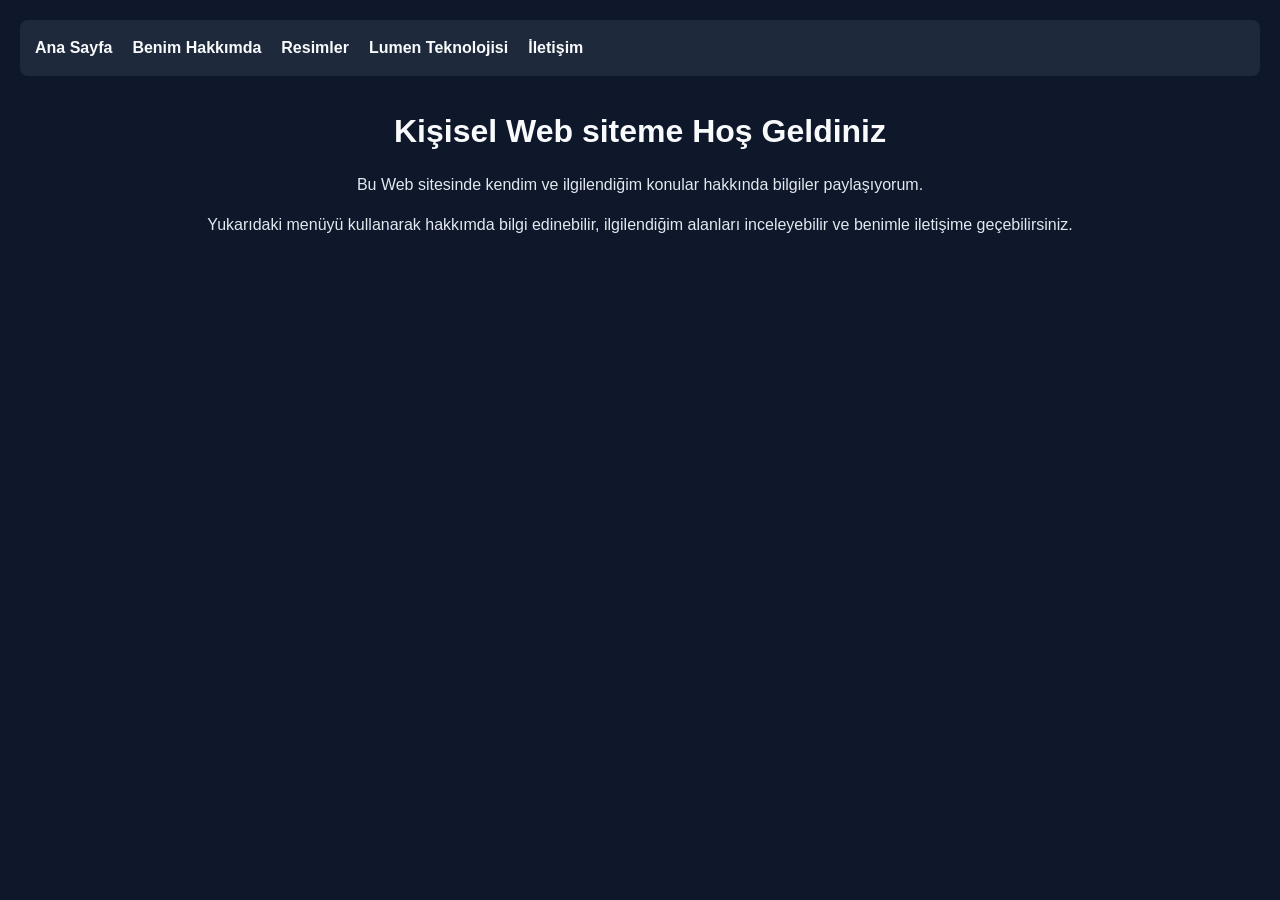
==== commit 7dae236d: "Add files via upload" ====
--- a/index.html
+++ b/index.html
@@ -1,388 +1,25 @@
-<!DOCTYPE html>
-<html lang="tr">
-<head>
-  <meta charset="UTF-8" />
-  <meta name="viewport" content="width=device-width, initial-scale=1.0"/>
-  <title>Hamza Dönmez</title>
-  <style>
-    body {
-      margin: 0;
-      font-family: "Inter", "Segoe UI", Arial, sans-serif;
-      background-color: #121212;
-      color: #eaeaea;
-    }
-
-    nav {
-      background-color: #0d0d0d;
-      padding: 15px 40px;
-      display: flex;
-      justify-content: center;
-      align-items: center;
-      box-shadow: 0 2px 8px rgba(0,0,0,0.4);
-      position: sticky;
-      top: 0;
-      z-index: 100;
-    }
-
-    nav ul {
-      list-style: none;
-      display: flex;
-      gap: 50px;
-      margin: 0;
-      padding: 0;
-    }
-
-    nav ul li {
-      cursor: pointer;
-      font-weight: 500;
-      letter-spacing: 0.5px;
-      transition: color 0.3s, transform 0.2s;
-      color: #ccc;
-      font-size: 18px;
-      padding: 6px 0;
-    }
-
-    nav ul li:hover {
-      color: #00aced;
-      transform: translateY(-2px);
-    }
-
-    nav ul li.active {
-      color: #00aced;
-      border-bottom: 2px solid #00aced;
-      padding-bottom: 4px;
-    }
-
-    .content {
-      max-width: 1000px;
-      margin: 60px auto;
-      padding: 0 20px;
-      text-align: center;
-    }
-
-    section {
-      display: none;
-      animation: fadeIn 0.35s ease;
-    }
-
-    section.active {
-      display: block;
-    }
-
-    @keyframes fadeIn {
-      from {opacity: 0;}
-      to {opacity: 1;}
-    }
-
-    h1 {
-      color: #00aced;
-      font-weight: 600;
-      margin-bottom: 20px;
-    }
-
-    p {
-      color: #d0d0d0;
-      line-height: 1.6;
-    }
-
-    .project-card {
-      background: #1e1e1e;
-      border-radius: 10px;
-      padding: 20px;
-      margin: 15px 0;
-      box-shadow: 0 3px 8px rgba(0,0,0,0.3);
-      transition: all 0.2s ease;
-      text-align: left;
-    }
-
-    .project-card:hover {
-      background: #252525;
-      transform: translateY(-3px);
-    }
-
-    .project-card a {
-      color: #00aced;
-      font-weight: 600;
-      font-size: 18px;
-      text-decoration: none;
-    }
-
-    .project-card p {
-      color: #bbb;
-      margin-top: 6px;
-      font-size: 15px;
-    }
-
-    footer {
-      background: #0d0d0d;
-      text-align: center;
-      padding: 40px 20px;
-      margin-top: 60px;
-      border-top: 1px solid #222;
-    }
-
-    footer h2 {
-      color: #00aced;
-      font-weight: 600;
-      margin-bottom: 15px;
-    }
-
-    footer .links {
-      display: flex;
-      justify-content: center;
-      gap: 30px;
-      flex-wrap: wrap;
-    }
-
-    footer .links a {
-      color: #eaeaea;
-      text-decoration: none;
-      font-size: 16px;
-      transition: color 0.2s;
-    }
-
-    footer .links a:hover {
-      color: #00aced;
-    }
-
-    /* Film önerileri */
-    .category {
-      margin-top: 40px;
-      text-align: left;
-    }
-
-    .category h2 {
-      color: #00aced;
-      margin-bottom: 12px;
-    }
-
-    .films {
-      display: grid;
-      grid-template-columns: repeat(auto-fit, minmax(240px, 1fr));
-      gap: 12px;
-    }
-
-    .film-card {
-      background: #1e1e1e;
-      border-radius: 10px;
-      padding: 12px;
-      box-shadow: 0 2px 8px rgba(0,0,0,0.3);
-      transition: background 0.2s, transform 0.2s;
-      text-align: left;
-    }
-
-    .film-card:hover {
-      background: #252525;
-      transform: translateY(-3px);
-    }
-
-    .film-card a {
-      color: #00aced;
-      font-weight: 500;
-      text-decoration: none;
-      display: inline-block;
-    }
-
-    /* Responsive adjustments */
-    @media (max-width: 600px) {
-      nav ul { gap: 18px; }
-      .content { margin: 30px 12px; }
-    }
-  </style>
-</head>
-<body>
-
-  <nav>
-    <ul>
-      <li data-target="films">Film Önerileri</li>
-      <li class="active" data-target="about">Hakkımda</li>
-      <li data-target="posts">Gönderilerim</li>
-    </ul>
-  </nav>
-
-  <div class="content">
-
-    <section id="about" class="active">
-      <h1>Hakkımda</h1>
-      <p>Ben Hamza Dönmez. 21 yaşındayım. Aktif olarak Erzincan Üniversitesi, Bilgisayar Programcılığı bölümünde okuyorum. Programlamaya, oyun geliştirmeye ve veri analistliğine ilgi duyuyor ve kendimi bu alanda geliştirmek istiyorum. Projeler yaparak kendimi geliştirmeye çalışyorum. </p>
-    </section>
-
-
-    <section id="films">
-      <h1>Film Önerileri</h1>
-
-
-      <div class="category">
-        <h2>Dram ve Psikoloji</h2>
-        <div class="films">
-          <div class="film-card"><a href="https://www.imdb.com/title/tt0095953/" target="_blank" rel="noopener">Rain Man</a></div>
-          <div class="film-card"><a href="https://www.imdb.com/title/tt1130884/" target="_blank" rel="noopener">Shutter Island</a></div>
-          <div class="film-card"><a href="https://www.imdb.com/title/tt0758758/" target="_blank" rel="noopener">Into the Wild</a></div>
-          <div class="film-card"><a href="https://www.imdb.com/title/tt0120689/" target="_blank" rel="noopener">Yeşil Yol (The Green Mile)</a></div>
-          <div class="film-card"><a href="https://www.imdb.com/title/tt0137523/" target="_blank" rel="noopener">Fight Club</a></div>
-          <div class="film-card"><a href="https://www.imdb.com/title/tt0120382/" target="_blank" rel="noopener">Truman Show</a></div>
-          <div class="film-card"><a href="https://www.imdb.com/title/tt0253474/" target="_blank" rel="noopener">The Pianist</a></div>
-          <div class="film-card"><a href="https://www.imdb.com/title/tt0109830/" target="_blank" rel="noopener">Forrest Gump</a></div>
-          <div class="film-card"><a href="https://www.imdb.com/title/tt0119217/" target="_blank" rel="noopener">Good Will Hunting</a></div>
-          <div class="film-card"><a href="https://www.imdb.com/title/tt0268978/" target="_blank" rel="noopener">A Beautiful Mind</a></div>
-          <div class="film-card"><a href="https://www.imdb.com/title/tt0169547/" target="_blank" rel="noopener">American Beauty</a></div>
-          <div class="film-card"><a href="https://www.imdb.com/title/tt0477348/" target="_blank" rel="noopener">No Country for Old Men</a></div>
-          <div class="film-card"><a href="https://www.imdb.com/title/tt0808417/" target="_blank" rel="noopener">Persepolis</a></div>
-          <div class="film-card"><a href="https://www.imdb.com/title/tt3901826/" target="_blank" rel="noopener">The Breadwinner</a></div>
-          <div class="film-card"><a href="https://www.imdb.com/title/tt0099334/" target="_blank" rel="noopener">Cyrano de Bergerac</a></div>
-          <div class="film-card"><a href="https://www.imdb.com/title/tt0050083/" target="_blank" rel="noopener">12 Angry Men</a></div>
-          <div class="film-card"><a href="https://www.imdb.com/title/tt0111161/" target="_blank" rel="noopener">Esaretin Bedeli (The Shawshank Redemption)</a></div>
-          <div class="film-card"><a href="https://www.imdb.com/title/tt7984734/" target="_blank" rel="noopener">The Lighthouse</a></div>
-          <div class="film-card"><a href="https://www.imdb.com/title/tt6751668/" target="_blank" rel="noopener">Parasite</a></div>
-        </div>
-      </div>
-
-
-      <div class="category">
-        <h2>Gerilim ve Gizem</h2>
-        <div class="films">
-          <div class="film-card"><a href="https://www.imdb.com/title/tt3460252/" target="_blank" rel="noopener">The Hateful Eight</a></div>
-          <div class="film-card"><a href="https://www.imdb.com/title/tt2881698/" target="_blank" rel="noopener">Skinwalker Ranch</a></div>
-          <div class="film-card"><a href="https://www.imdb.com/title/tt0119167/" target="_blank" rel="noopener">Funny Games (1997)</a></div>
-          <div class="film-card"><a href="https://www.imdb.com/title/tt4263482/" target="_blank" rel="noopener">The VVitch</a></div>
-          <div class="film-card"><a href="https://www.imdb.com/title/tt0404032/" target="_blank" rel="noopener">The Exorcism of Emily Rose</a></div>
-        </div>
-      </div>
-
-
-      <div class="category">
-        <h2>Uzay/Uzaylı ve Bilim Kurgu</h2>
-        <div class="films">
-          <div class="film-card"><a href="https://www.imdb.com/title/tt14509110/" target="_blank" rel="noopener">No One Will Save You</a></div>
-          <div class="film-card"><a href="https://www.imdb.com/title/tt0756683/" target="_blank" rel="noopener">The Man from Earth</a></div>
-          <div class="film-card"><a href="https://www.imdb.com/title/tt0096754/" target="_blank" rel="noopener">The Abyss</a></div>
-          <div class="film-card"><a href="https://www.imdb.com/title/tt3659388/" target="_blank" rel="noopener">The Martian</a></div>
-          <div class="film-card"><a href="https://www.imdb.com/title/tt0448134/" target="_blank" rel="noopener">Sunshine</a></div>
-          <div class="film-card"><a href="https://www.imdb.com/title/tt5442430/" target="_blank" rel="noopener">Life</a></div>
-          <div class="film-card"><a href="https://www.imdb.com/title/tt0120184/" target="_blank" rel="noopener">Sphere</a></div>
-          <div class="film-card"><a href="https://www.imdb.com/title/tt0118884/" target="_blank" rel="noopener">Contact</a></div>
-          <div class="film-card"><a href="https://www.imdb.com/title/tt0119081/" target="_blank" rel="noopener">Event Horizon</a></div>
-          <div class="film-card"><a href="https://www.imdb.com/title/tt2543164/" target="_blank" rel="noopener">Arrival</a></div>
-          <div class="film-card"><a href="https://www.imdb.com/title/tt1220198/" target="_blank" rel="noopener">The Fourth Kind</a></div>
-          <div class="film-card"><a href="https://www.imdb.com/title/tt0286106/" target="_blank" rel="noopener">Signs</a></div>
-          <div class="film-card"><a href="https://www.imdb.com/title/tt0078748/" target="_blank" rel="noopener">Alien (1979)</a></div>
-          <div class="film-card"><a href="https://www.imdb.com/title/tt0106912/" target="_blank" rel="noopener">Fire in the Sky</a></div>
-          <div class="film-card"><a href="https://www.imdb.com/title/tt0285531/" target="_blank" rel="noopener">Dreamcatcher</a></div>
-        </div>
-      </div>
-
-      <div class="category">
-        <h2>Savaş ve Tarih</h2>
-        <div class="films">
-          <div class="film-card"><a href="https://www.imdb.com/title/tt7984766/" target="_blank" rel="noopener">The King</a></div>
-          <div class="film-card"><a href="https://www.imdb.com/title/tt11547520/" target="_blank" rel="noopener">Kalashnikov</a></div>
-          <div class="film-card"><a href="https://www.imdb.com/title/tt1016150/" target="_blank" rel="noopener">All Quiet on the Western Front</a></div>
-          <div class="film-card"><a href="https://www.imdb.com/title/tt0265086/" target="_blank" rel="noopener">Black Hawk Down</a></div>
-          <div class="film-card"><a href="https://www.imdb.com/title/tt0363163/" target="_blank" rel="noopener">Downfall</a></div>
-          <div class="film-card"><a href="https://www.imdb.com/title/tt0346293/" target="_blank" rel="noopener">Hitler: The Rise of Evil</a></div>
-          <div class="film-card"><a href="https://www.imdb.com/title/tt0399295/" target="_blank" rel="noopener">Lord of War</a></div>
-          <div class="film-card"><a href="https://www.imdb.com/title/tt0118799/" target="_blank" rel="noopener">Life Is Beautiful</a></div>
-          <div class="film-card"><a href="https://www.imdb.com/title/tt0325710/" target="_blank" rel="noopener">The Last Samurai</a></div>
-          <div class="film-card"><a href="https://www.imdb.com/title/tt2713180/" target="_blank" rel="noopener">Fury</a></div>
-          <div class="film-card"><a href="https://www.imdb.com/title/tt0120815/" target="_blank" rel="noopener">Saving Private Ryan</a></div>
-          <div class="film-card"><a href="https://www.imdb.com/title/tt0093105/" target="_blank" rel="noopener">Good Morning, Vietnam</a></div>
-          <div class="film-card"><a href="https://www.imdb.com/title/tt31323988/" target="_blank" rel="noopener">Mehmed: Fatihler Sultanı</a></div>
-          <div class="film-card"><a href="https://www.imdb.com/title/tt3577058/" target="_blank" rel="noopener">Gallipoli</a></div>
-        </div>
-      </div>
-
-
-      <div class="category">
-        <h2>Aksiyon, Suç ve Distopya</h2>
-        <div class="films">
-          <div class="film-card"><a href="https://www.imdb.com/title/tt0075314/" target="_blank" rel="noopener">Taxi Driver</a></div>
-          <div class="film-card"><a href="https://www.imdb.com/title/tt0434409/" target="_blank" rel="noopener">V for Vendetta</a></div>
-          <div class="film-card"><a href="https://www.imdb.com/title/tt0086250/" target="_blank" rel="noopener">Scarface</a></div>
-          <div class="film-card"><a href="https://www.imdb.com/title/tt0162222/" target="_blank" rel="noopener">Cast Away</a></div>
-          <div class="film-card"><a href="https://www.imdb.com/title/tt1853728/" target="_blank" rel="noopener">Django Unchained</a></div>
-          <div class="film-card"><a href="https://www.imdb.com/title/tt0110912/" target="_blank" rel="noopener">Pulp Fiction</a></div>
-          <div class="film-card"><a href="https://www.imdb.com/title/tt0109506/" target="_blank" rel="noopener">The Crow (1994)</a></div>
-          <div class="film-card"><a href="https://www.imdb.com/title/tt0320691/" target="_blank" rel="noopener">Underworld</a></div>
-          <div class="film-card"><a href="https://www.imdb.com/title/tt0289043/" target="_blank" rel="noopener">28 Days Later</a></div>
-          <div class="film-card"><a href="https://www.imdb.com/title/tt0090163/" target="_blank" rel="noopener">Threads</a></div>
-          <div class="film-card"><a href="https://www.imdb.com/title/tt0060196/" target="_blank" rel="noopener">The Good, the Bad and the Ugly</a></div>
-        </div>
-      </div>
-
-      <!-- Komedi -->
-      <div class="category">
-        <h2>Komedi</h2>
-        <div class="films">
-          <div class="film-card"><a href="https://www.imdb.com/title/tt0097044/" target="_blank" rel="noopener">Chances Are</a></div>
-          <div class="film-card"><a href="https://www.imdb.com/title/tt0387808/" target="_blank" rel="noopener">Idiocracy</a></div>
-          <div class="film-card"><a href="https://www.imdb.com/title/tt1645170/" target="_blank" rel="noopener">The Dictator</a></div>
-        </div>
-      </div>
-    </section>
-
-
-    <section id="posts">
-      <h1>Gönderilerim</h1>
-
-      <div class="project-card">
-        <a href="https://github.com/HamzaDonmez/Gemini-Voice-AI-Assistant" target="_blank" rel="noopener">Gemini AI Voice Assistant</a>
-        <p>Yapay zeka tabanlı sesli asistan projesi — demo, kod ve kullanım talimatları GitHub'da.</p>
-      </div>
-
-      <div class="project-card">
-        <a href="https://github.com/HamzaDonmez/GEMAID" target="_blank" rel="noopener">GEMAID</a>
-        <p>Yapay zeka destekli asistan projesi.</p>
-      </div>
-    </section>
-  </div>
-
-  <footer>
-    <h2>Bağlantılar</h2>
-    <div class="links">
-      <a href="https://www.linkedin.com/in/hamza-d%C3%B6nmez-4907b9383" target="_blank" rel="noopener">LinkedIn</a>
-      <a href="https://github.com/HamzaDonmez" target="_blank" rel="noopener">GitHub</a>
-      <a href="mailto:hamzadonmez53@gmail.com">E-posta</a>
-    </div>
-  </footer>
-
-  <script>
-
-    const navItems = document.querySelectorAll("nav ul li");
-    const sections = document.querySelectorAll("section");
-
-    function showSection(targetId) {
-      sections.forEach(sec => {
-        if (sec.id === targetId) {
-          sec.classList.add("active");
-        } else {
-          sec.classList.remove("active");
-        }
-      });
-
-      navItems.forEach(li => {
-        if (li.dataset.target === targetId) {
-          li.classList.add("active");
-        } else {
-          li.classList.remove("active");
-        }
-      });
-
-
-      window.scrollTo({ top: 0, behavior: "smooth" });
-    }
-
-    navItems.forEach(item => {
-      item.addEventListener("click", () => {
-        const target = item.dataset.target;
-        showSection(target);
-      });
-    });
-
-    const hash = location.hash.replace("#", "");
-    if (hash) {
-      const matching = Array.from(sections).find(s => s.id === hash);
-      if (matching) showSection(hash);
-    }
-  </script>
-</body>
-</html>
+<!DOCTYPE html>
+<html lang="tr">
+<head>
+    <meta charset="UTF-8">
+    <title>Ana Sayfa</title>
+    <link rel="stylesheet" href="style.css">
+</head>
+<body>
+
+    <nav>
+        <ul>
+            <li><a href="index.html">Ana Sayfa</a></li>
+            <li><a href="hakkimda.html">Benim Hakkımda</a></li>
+            <li><a href="resimler.html">Resimler</a></li>
+            <li><a href="ozel-sayfa.html">Lumen Teknolojisi</a></li>
+            <li><a href="iletisim.html">İletişim</a></li>
+        </ul>
+    </nav>
+
+    <h1>Kişisel Web siteme Hoş Geldiniz</h1>
+    <p>Bu Web sitesinde kendim ve ilgilendiğim konular hakkında bilgiler paylaşıyorum.</p>
+    <p>Yukarıdaki menüyü kullanarak hakkımda bilgi edinebilir, ilgilendiğim alanları inceleyebilir ve benimle iletişime geçebilirsiniz.</p>
+
+</body>
+</html>
--- a/style.css
+++ b/style.css
@@ -0,0 +1,72 @@
+* {
+    margin: 0;
+    padding: 0;
+    box-sizing: border-box;
+}
+
+body {
+    font-family: 'Segoe UI', Tahoma, Geneva, Verdana, sans-serif;
+    background-color: #0f172a; 
+    color: #e2e8f0; 
+    line-height: 1.6; 
+    padding: 20px; 
+    text-align: center; 
+}
+
+h1 {
+    font-size: 32px;
+    color: #f8fafc; 
+    margin-bottom: 15px;
+}
+
+h2 {
+    font-size: 24px;
+    color: #38bdf8; 
+    margin-bottom: 10px;
+}
+
+p {
+    font-size: 16px;
+    margin-bottom: 15px;
+}
+
+a {
+    color: #60a5fa; 
+    text-decoration: none; 
+}
+
+a:hover {
+    text-decoration: underline; 
+    color: #93c5fd; 
+}
+
+nav {
+    background-color: #1e293b; 
+    padding: 15px;
+    margin-bottom: 30px;
+    border-radius: 8px; 
+}
+
+nav ul {
+    list-style-type: none; 
+    display: flex; 
+    gap: 20px; 
+}
+
+nav a {
+    color: #f8fafc;
+    font-weight: bold;
+}
+
+nav a:hover {
+    text-decoration: none;
+    color: #38bdf8;
+}
+
+
+img {
+    display: block; 
+    max-width: 100%;
+    border-radius: 8px;
+    margin: 0 auto 15px auto; 
+}
